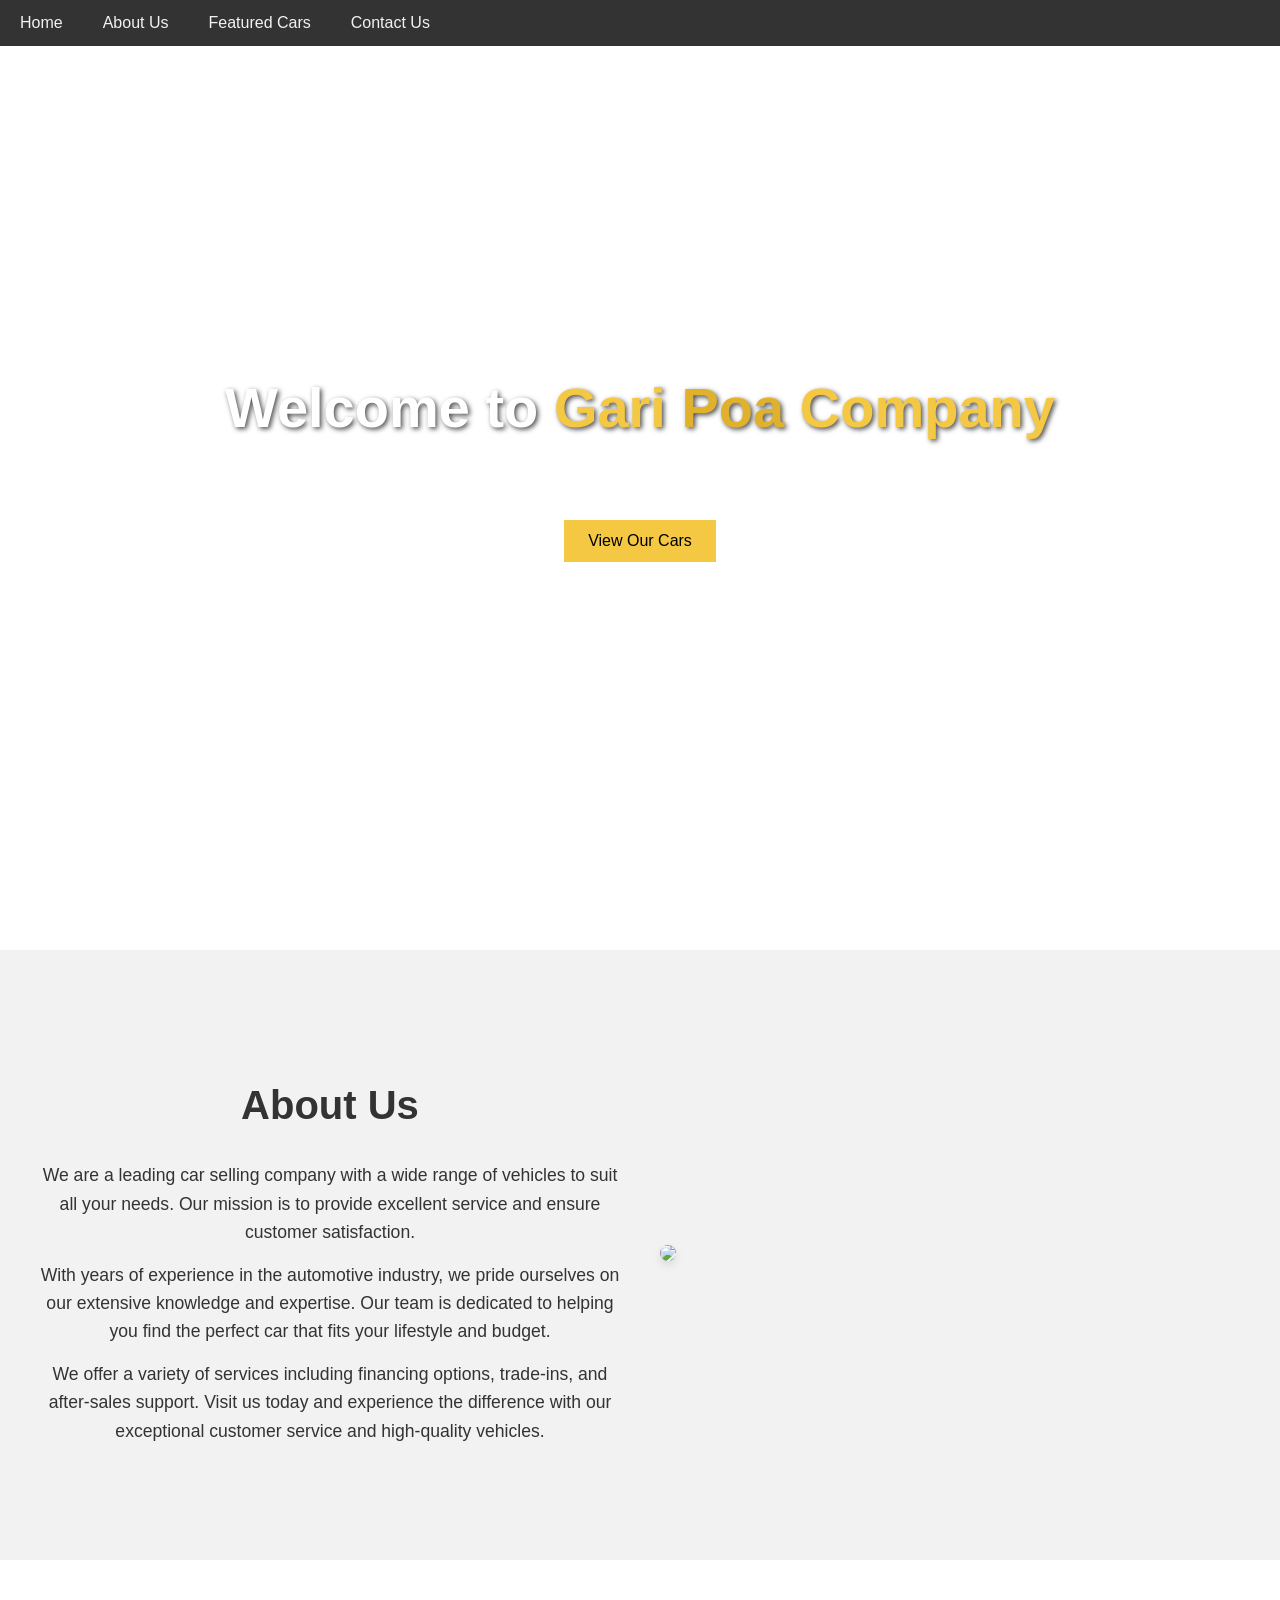
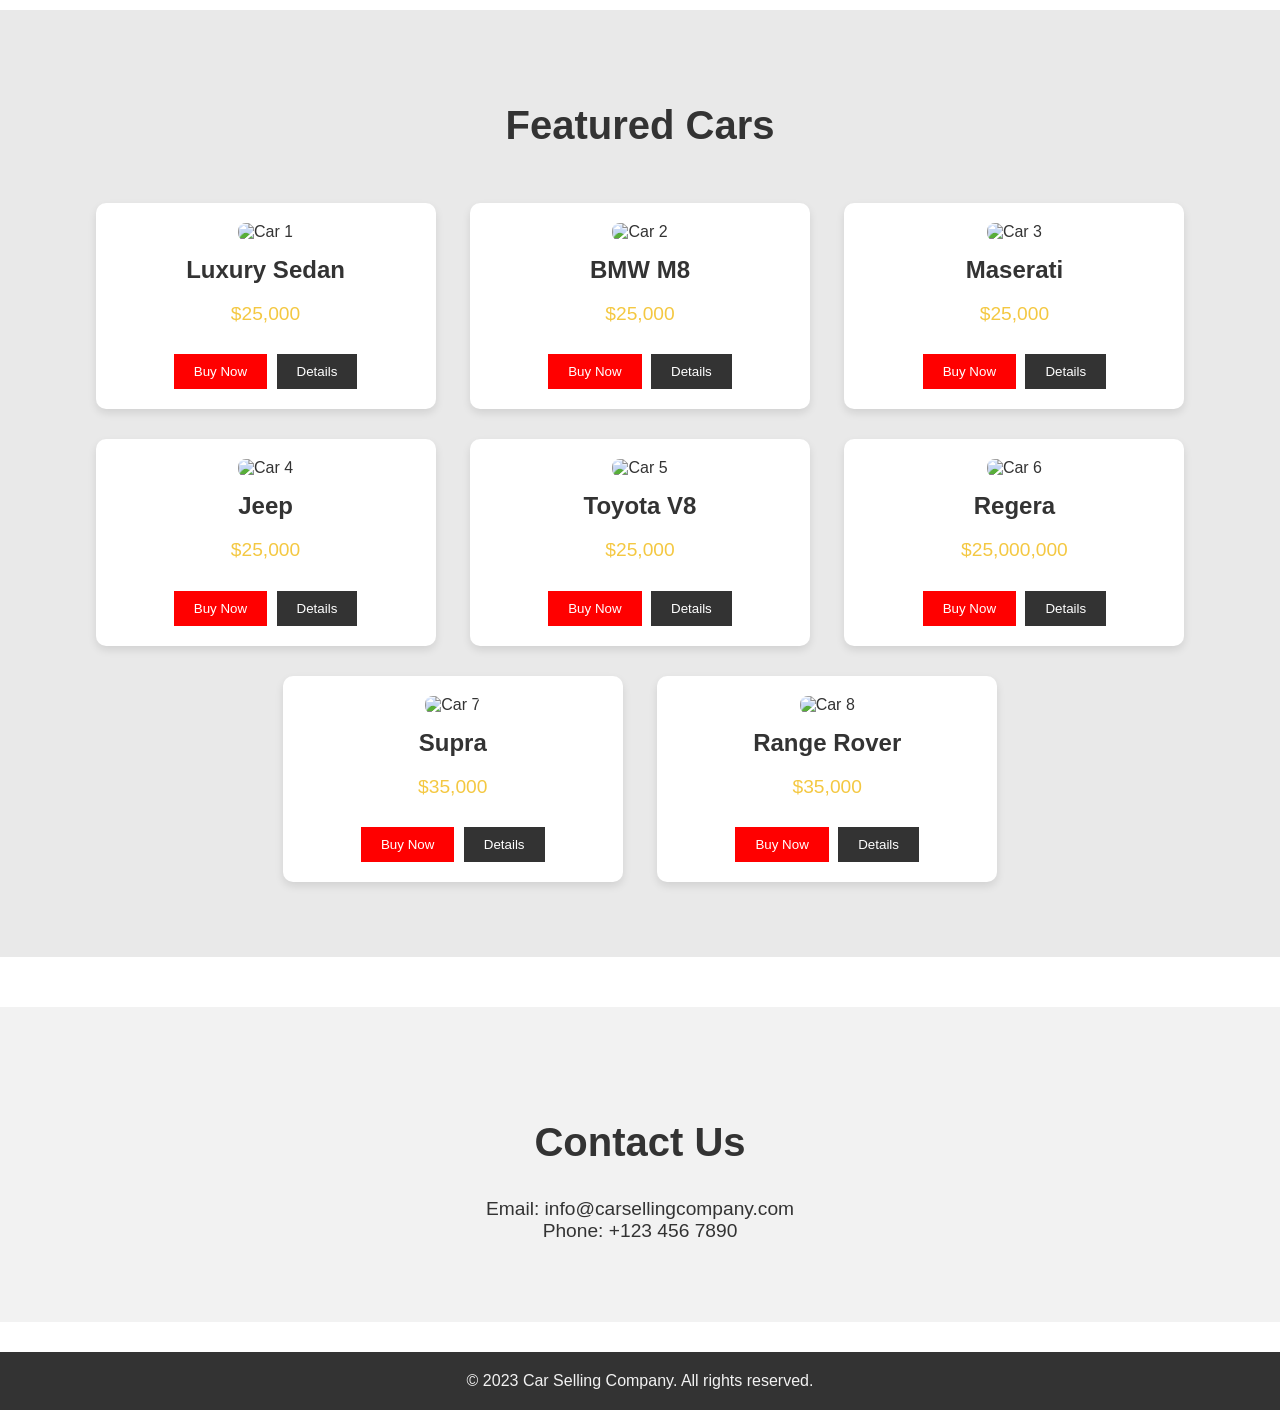
==== index.html @ 54a3fcda "FEAT: html static webpage" ====
<!DOCTYPE html>
<html lang="en">
<head>
    <meta charset="UTF-8">
    <meta name="viewport" content="width=device-width, initial-scale=1.0">
    <title>Car Selling Company</title>
    <style>
        body {
            font-family: 'Arial', sans-serif;
            margin: 0;
            padding: 0;
            scroll-behavior: smooth;
            color: #333;
        }

        /* Navbar Styles */
        .navbar {
            background-color: #333;
            position: fixed;
            width: 100%;
            top: 0;
            z-index: 1000;
            overflow: hidden;
        }

        .navbar a {
            float: left;
            display: block;
            color: #f2f2f2;
            text-align: center;
            padding: 14px 20px;
            text-decoration: none;
            transition: background 0.3s ease, color 0.3s ease;
        }

        .navbar a:hover {
            background-color: #f4c842;
            color: black;
        }

        /* Hero Section */
        .hero {
            height: 100vh;
            background: url('https://source.unsplash.com/1600x900/?car') no-repeat center center/cover;
            display: flex;
            justify-content: center;
            align-items: center;
            text-align: center;
            color: white;
        }

        .hero h1 {
            font-size: 3.5rem;
            text-shadow: 2px 2px 5px rgba(0, 0, 0, 0.7);
            margin-bottom: 10px;
        }

        .hero p {
            font-size: 1.2rem;
        }

        .hero .cta-button {
            background-color: #f4c842;
            border: none;
            padding: 12px 24px;
            font-size: 1rem;
            cursor: pointer;
            color: black;
            margin-top: 20px;
            transition: transform 0.3s ease, background-color 0.3s ease;
        }

        .hero .cta-button:hover {
            background-color: #e0b12c;
            transform: scale(1.05);
        }

        /* Section Styles */
        .section {
            padding: 80px 20px;
            margin-top: 50px;
        }

        .about, .contact {
            background-color: #f2f2f2;
        }

        .about h2, .contact h2 {
            text-align: center;
            font-size: 2.5rem;
        }

        .about p, .contact p {
            max-width: 800px;
            margin: 0 auto;
            text-align: center;
            font-size: 1.2rem;
        }

        /* Featured Cars Section */
        .cars-section {
            background-color: #e9e9e9;
            text-align: center;
            padding: 60px 20px;
        }

        .cars-section h2 {
            margin-bottom: 40px;
            font-size: 2.5rem;
        }

        .car-card {
            background-color: white;
            padding: 20px;
            margin: 15px;
            border-radius: 10px;
            box-shadow: 0 4px 8px rgba(0, 0, 0, 0.1);
            display: inline-block;
            width: 300px;
            transition: transform 0.3s ease;
        }

        .car-card img {
            max-width: 100%;
            border-radius: 8px;
        }

        .car-card:hover {
            transform: translateY(-10px);
        }

        .car-title {
            font-size: 1.5rem;
            margin: 15px 0;
        }

        .car-price {
            color: #f4c842;
            font-size: 1.2rem;
        }

        /* Footer */
        .footer {
            background-color: #333;
            color: #f2f2f2;
            text-align: center;
            padding: 20px 0;
            position: relative;
            margin-top: 30px;
        }

        .footer p {
            margin: 0;
        }
    </style>
</head>
<body>
    <!-- Navbar -->
    <div class="navbar">
        <a href="#home">Home</a>
        <a href="#about">About Us</a>
        <a href="#cars">Featured Cars</a>
        <a href="#contact">Contact Us</a>
    </div>

    <!-- Hero Section -->
    <div id="home" class="hero" style="background: url('https://img.freepik.com/premium-photo/shiny-black-car-polished-with-dark-isolated-background-website-print-design_800563-1809.jpg') no-repeat center center/cover;">
        <div>
            <h1>Welcome to <span style="color: #f4c842;">Gari</span> <span style="color: #e0b12c;">Poa</span> <span style="color: #f4c842;">Company</span></h1>
            <p>Your one-stop shop for the best cars in town.</p>
            <button class="cta-button" onclick="location.href='#cars'">View Our Cars</button>
        </div>
    </div>

    <!-- About Section -->
    <div id="about" class="section about">
        <div class="about-content">
            <div class="about-text">
                <h2>About Us</h2>
                <p>We are a leading car selling company with a wide range of vehicles to suit all your needs. Our mission is to provide excellent service and ensure customer satisfaction.</p>
                <p>With years of experience in the automotive industry, we pride ourselves on our extensive knowledge and expertise. Our team is dedicated to helping you find the perfect car that fits your lifestyle and budget.</p>
                <p>We offer a variety of services including financing options, trade-ins, and after-sales support. Visit us today and experience the difference with our exceptional customer service and high-quality vehicles.</p>
            </div>
            <div class="about-image">
                <img src="https://cloudfront-us-east-2.images.arcpublishing.com/reuters/3MMHNEKZWBLNFHMPIPKSTL3FBY.jpg">
            </div>
        </div>
    </div>
    <style>
        .about-text p {
            font-size: 1.1rem;
            line-height: 1.6;
            margin-bottom: 15px;
        }
    </style>

    <style>
        .about-content {
            display: flex;
            align-items: center;
            justify-content: center;
            flex-wrap: wrap;
        }

        .about-text {
            flex: 1;
            min-width: 300px;
            padding: 20px;
        }

        .about-image {
            flex: 1;
            min-width: 300px;
            padding: 20px;
        }

        .about-image img {
            max-width: 100%;
            border-radius: 10px;
            box-shadow: 0 4px 8px rgba(0, 0, 0, 0.1);
        }
    </style>

    <!-- Featured Cars Section -->
    <div id="cars" class="section cars-section">
        <h2>Featured Cars</h2>
        <div class="car-card">
            <img src="https://www.topgear.com/sites/default/files/news-listicle/image/2023/09/LEAD.jpg" alt="Car 1">
            <h3 class="car-title">Luxury Sedan</h3>
            <p class="car-price">$25,000</p>
            <button class="buy-now-button">Buy Now</button>
            <button class="details-button">Details</button>
        </div>
        <div class="car-card">
            <img src="https://www.bmw-me.com/content/dam/bmw/common/all-models/m-series/m8-gran-coupe/2022/onepager/bmw-m8-gran-coupe-onepager-gallery-m8-gc-thumbnail-01.jpg" alt="Car 2">
            <h3 class="car-title">BMW M8</h3>
            <p class="car-price">$25,000</p>
            <button class="buy-now-button">Buy Now</button>
            <button class="details-button">Details</button>
        </div>
        <div class="car-card">
            <img src="https://www.dubicars.com/images/d26fe1/r_960x540/generations/generation_64aaa37763a72_maserati-mc20-exterior-front-right-angled.jpg?6" alt="Car 3">
            <h3 class="car-title">Maserati</h3>
            <p class="car-price">$25,000</p>
            <button class="buy-now-button">Buy Now</button>
            <button class="details-button">Details</button>
        </div>
        <div class="car-card">
            <img src="https://www.jeep-india.com/content/dam/cross-regional/apac/jeep/en_in/wrangler-price-reveal/gallery/Exterior-6-Website_Gallery-Page.jpg.img.1440.jpg" alt="Car 4">
            <h3 class="car-title">Jeep</h3>
            <p class="car-price">$25,000</p>
            <button class="buy-now-button">Buy Now</button>
            <button class="details-button">Details</button>
        </div>
        <div class="car-card">
            <img src="https://www.dubicars.com/images/50df0f/r_960x540/generations/generation_6494558e726fa_toyota-land-cruiser-cover-front-left-angled.png?6" alt="Car 5">
            <h3 class="car-title">Toyota V8</h3>
            <p class="car-price">$25,000</p>
            <button class="buy-now-button">Buy Now</button>
            <button class="details-button">Details</button>
        </div>
        <div class="car-card">
            <img src="https://f1rstmotors.com/_next/image?url=https%3A%2F%2Ff1rst-motors.s3.me-central-1.amazonaws.com%2Fblog%2F1714648204527-blob&w=3840&q=100" alt="Car 6">
            <h3 class="car-title">Regera</h3>
            <p class="car-price">$25,000,000</p>
            <button class="buy-now-button">Buy Now</button>
            <button class="details-button">Details</button>
        </div>
        <div class="car-card">
            <img src="https://www.thedrive.com/wp-content/uploads/2022/09/06/IMG_5754.jpg" alt="Car 7">
            <h3 class="car-title">Supra</h3>
            <p class="car-price">$35,000</p>
            <button class="buy-now-button">Buy Now</button>
            <button class="details-button">Details</button>
        </div>
        <div class="car-card">
            <img src="https://jlr.scene7.com/is/image/jlr/L460_22MY_SV_001_GLHD_DX" alt="Car 8">
            <h3 class="car-title">Range Rover</h3>
            <p class="car-price">$35,000</p>
            <button class="buy-now-button">Buy Now</button>
            <button class="details-button">Details</button>
        </div>
    </div>

    <style>
        .buy-now-button {
            background-color: red;
            color: white;
            border: none;
            padding: 10px 20px;
            cursor: pointer;
            margin-top: 10px;
            margin-right: 5px;
            transition: background-color 0.3s ease;
        }

        .buy-now-button:hover {
            background-color: darkred;
        }

        .details-button {
            background-color: #333;
            color: white;
            border: none;
            padding: 10px 20px;
            cursor: pointer;
            margin-top: 10px;
            transition: background-color 0.3s ease;
        }

        .details-button:hover {
            background-color: #555;
        }

        .car-card {
            background-color: white;
            padding: 20px;
            margin: 15px;
            border-radius: 10px;
            box-shadow: 0 4px 8px rgba(0, 0, 0, 0.1);
            display: inline-block;
            width: 300px;
            transition: transform 0.3s ease;
        }

        .car-card img {
            max-width: 100%;
            border-radius: 8px;
        }

        .car-card:hover {
            transform: translateY(-10px);
        }

        .car-title {
            font-size: 1.5rem;
            margin: 15px 0;
        }

        .car-price {
            color: #f4c842;
            font-size: 1.2rem;
        }
    </style>

    <!-- Contact Section -->
    <div id="contact" class="section contact">
        <h2>Contact Us</h2>
        <p>Email: info@carsellingcompany.com</p>
        <p>Phone: +123 456 7890</p>
    </div>

    <!-- Footer -->
    <div class="footer">
        <p>&copy; 2023 Car Selling Company. All rights reserved.</p>
    </div>
</body>
</html>
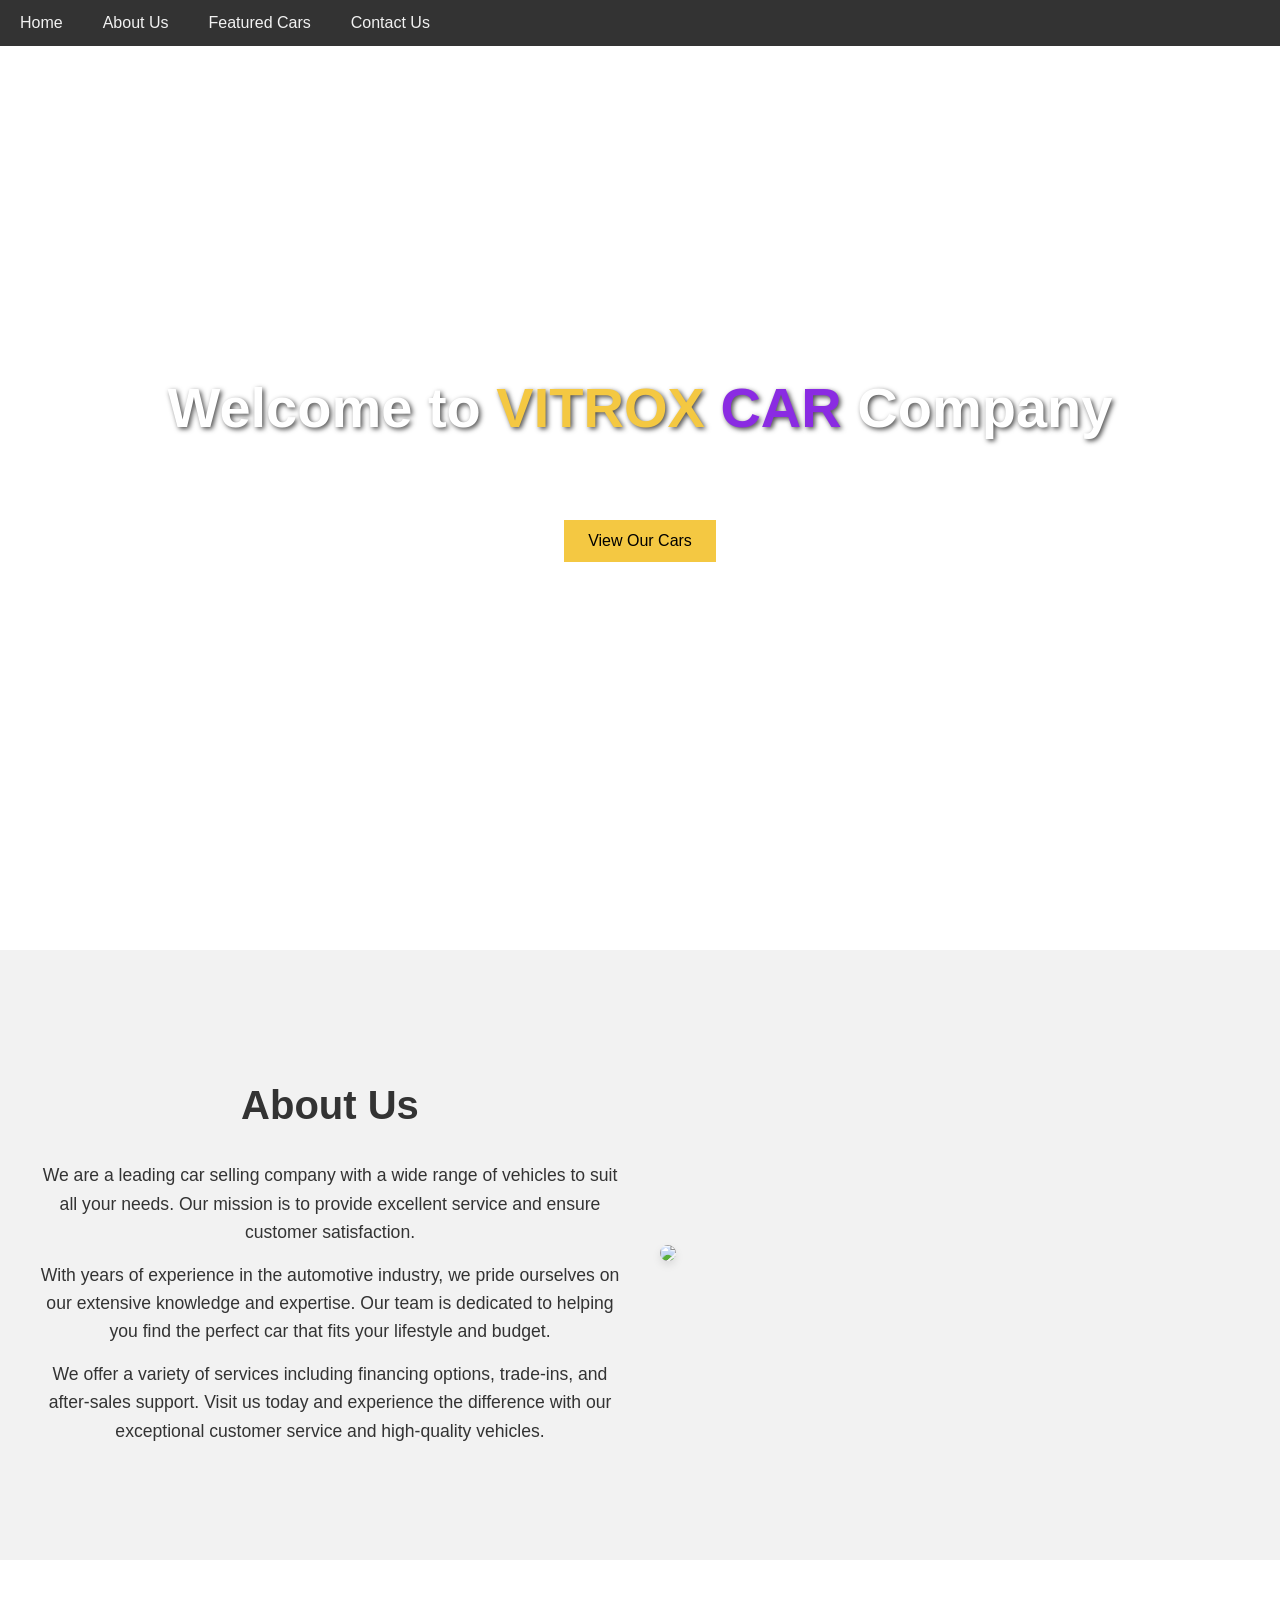
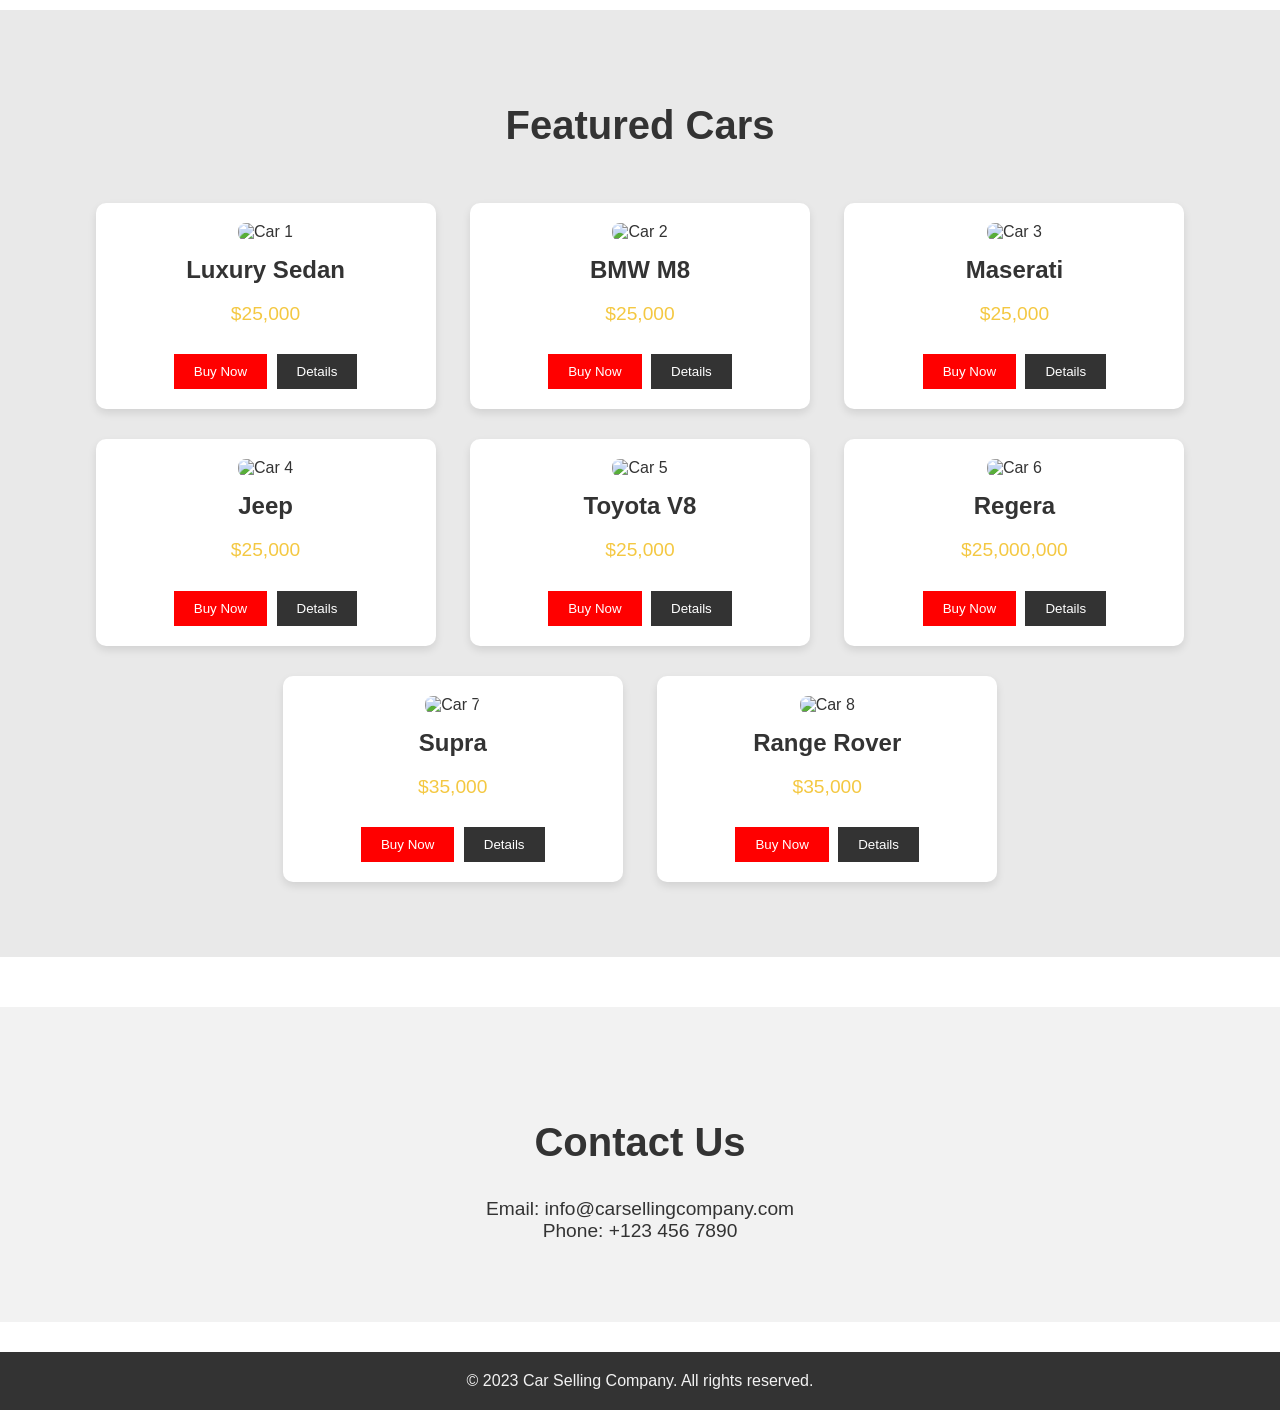
==== commit 9f7b02f2: "FEAT:Home page" ====
--- a/index.html
+++ b/index.html
@@ -166,7 +166,7 @@
     <!-- Hero Section -->
     <div id="home" class="hero" style="background: url('https://img.freepik.com/premium-photo/shiny-black-car-polished-with-dark-isolated-background-website-print-design_800563-1809.jpg') no-repeat center center/cover;">
         <div>
-            <h1>Welcome to <span style="color: #f4c842;">Gari</span> <span style="color: #e0b12c;">Poa</span> <span style="color: #f4c842;">Company</span></h1>
+            <h1>Welcome to <span style="color: #f4c842;">VITROX</span> <span style="color: blueviolet;">CAR</span> <span>Company</span></h1>
             <p>Your one-stop shop for the best cars in town.</p>
             <button class="cta-button" onclick="location.href='#cars'">View Our Cars</button>
         </div>
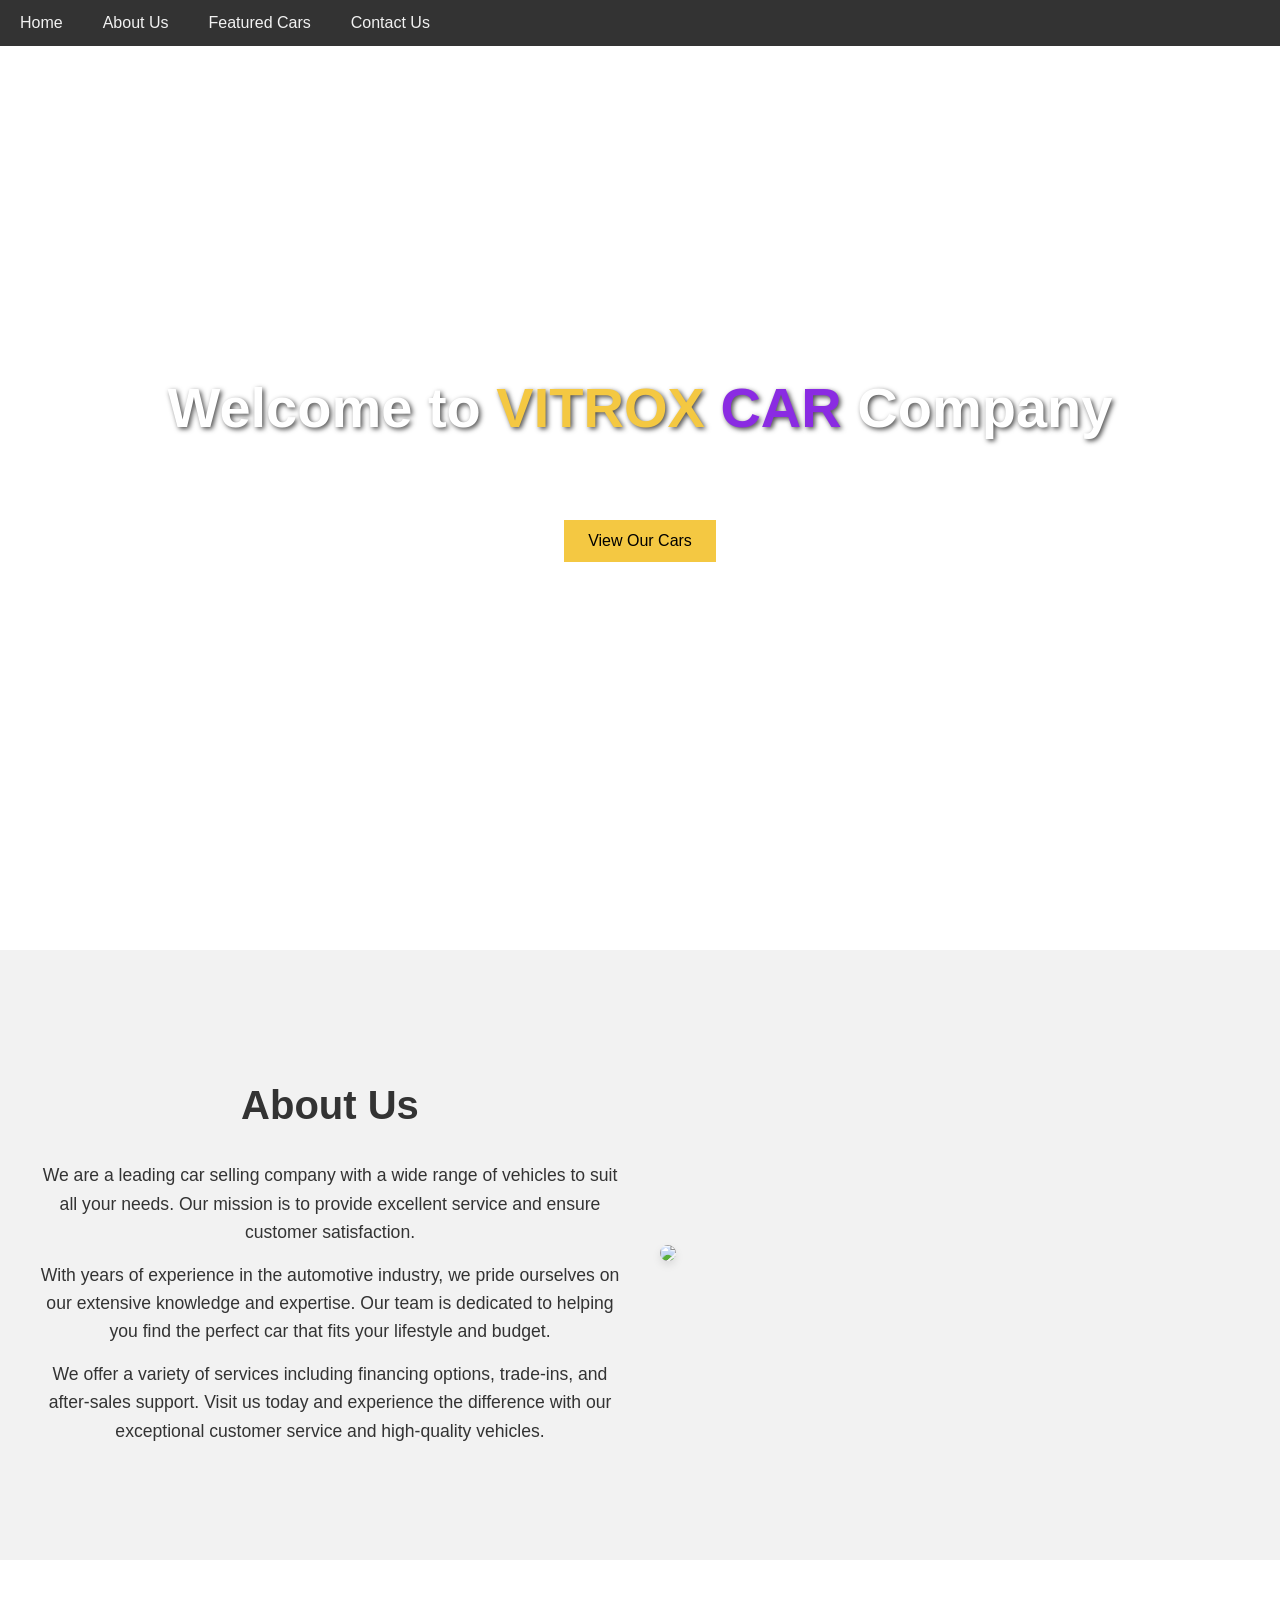
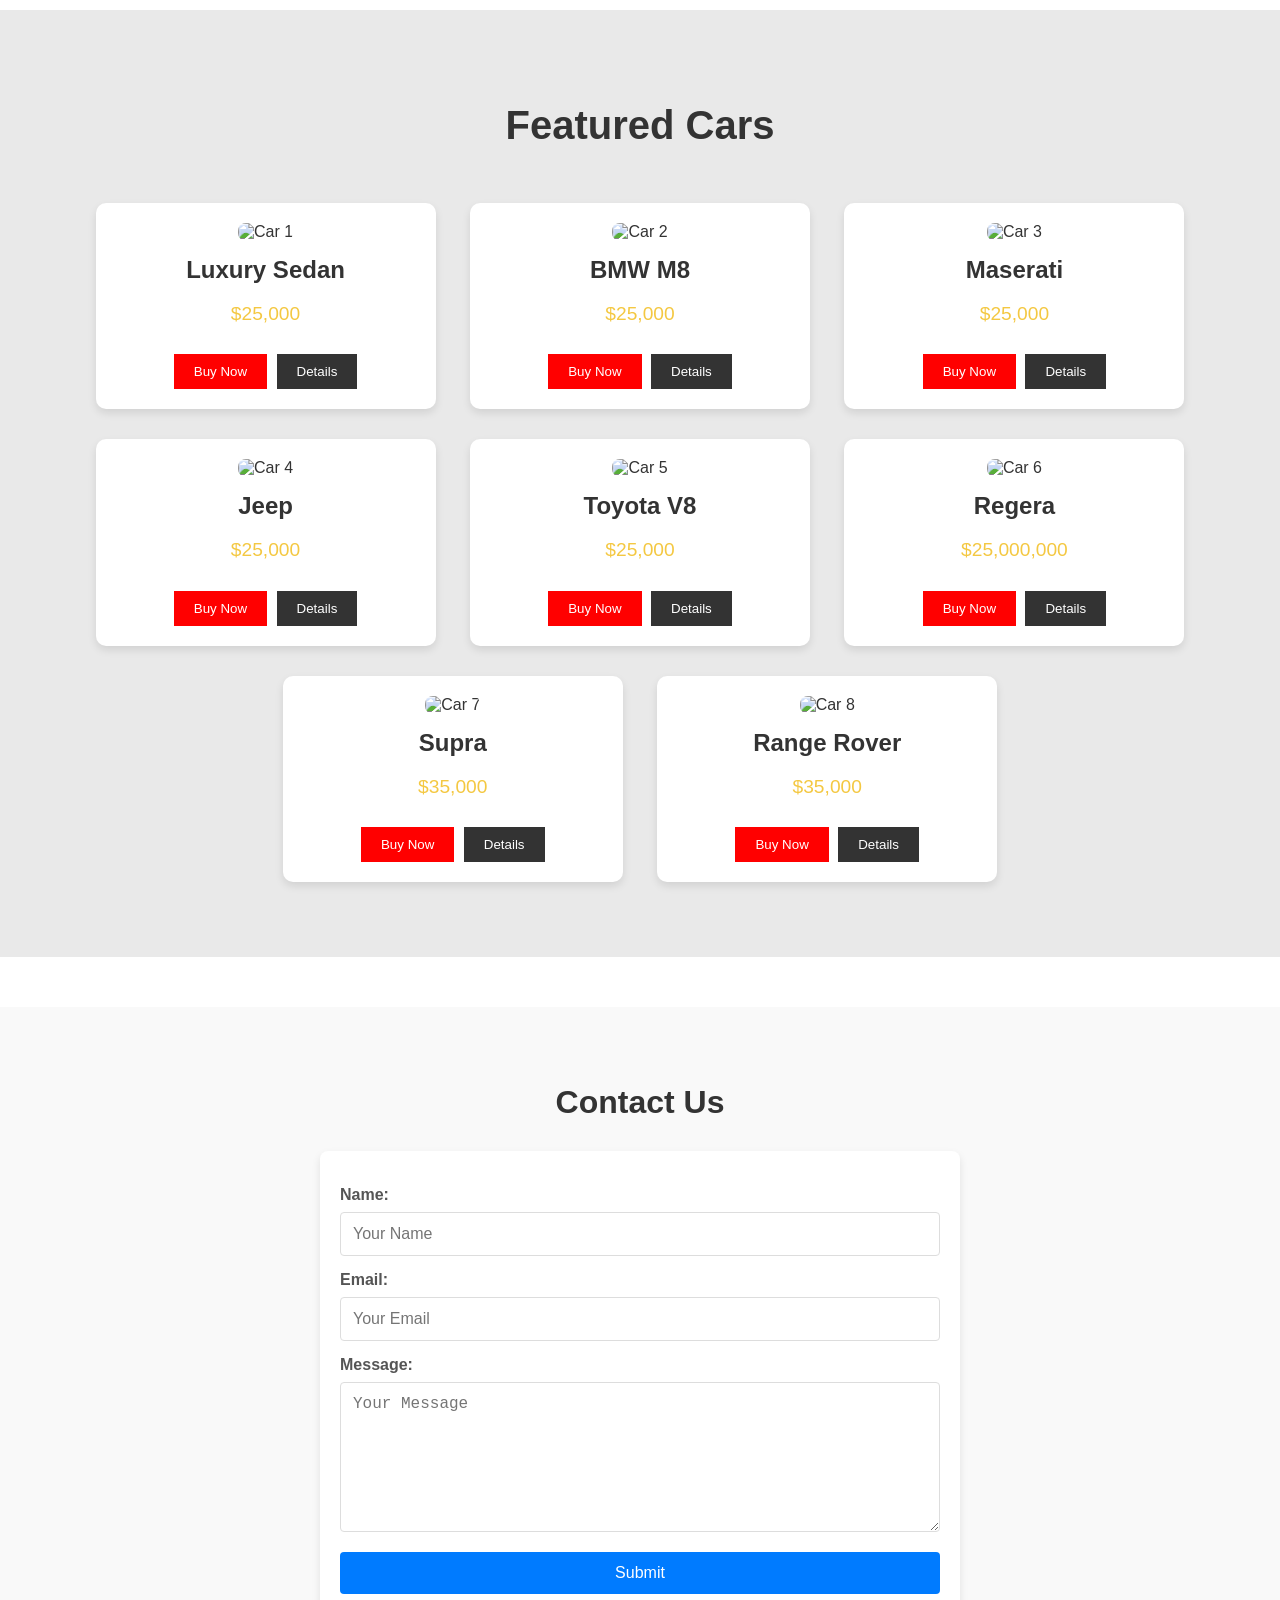
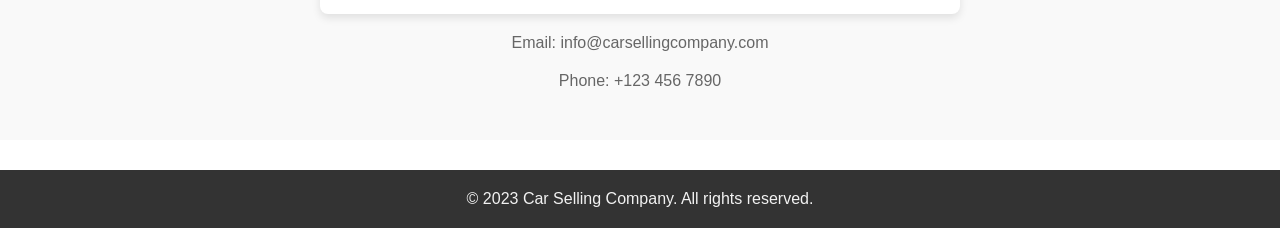
==== commit 4b64adf9: "FEAT: IBM static host" ====
--- a/index.html
+++ b/index.html
@@ -346,9 +346,122 @@
     <!-- Contact Section -->
     <div id="contact" class="section contact">
         <h2>Contact Us</h2>
+        
+        <!-- Success Message -->
+        <div id="success-message" class="hidden-message">
+            <p>Thank you for your message. We will get back to you shortly.</p>
+        </div>
+        
+        <form action="#success-message" id="contact-form">
+            <label for="name">Name:</label>
+            <input type="text" id="name" name="name" placeholder="Your Name" required>
+            
+            <label for="email">Email:</label>
+            <input type="email" id="email" name="email" placeholder="Your Email" required>
+            
+            <label for="message">Message:</label>
+            <textarea id="message" name="message" placeholder="Your Message" required></textarea>
+            
+            <button type="submit">Submit</button>
+        </form>
+        
         <p>Email: info@carsellingcompany.com</p>
         <p>Phone: +123 456 7890</p>
     </div>
+
+    <style>
+        /* General Contact Section Styling */
+        .section.contact {
+            padding: 50px;
+            background-color: #f9f9f9;
+            text-align: center;
+        }
+
+        .section.contact h2 {
+            font-size: 2em;
+            margin-bottom: 30px;
+            color: #333;
+        }
+
+        /* Success Message Styling */
+        .hidden-message {
+            display: none;
+            color: #28a745;
+            font-size: 18px;
+            margin-bottom: 20px;
+            font-weight: bold;
+        }
+
+        /* Show success message when target is active */
+        #success-message:target {
+            display: block;
+        }
+
+        /* Contact Form Styling */
+        #contact-form {
+            max-width: 600px;
+            margin: 0 auto;
+            display: flex;
+            flex-direction: column;
+            background-color: #fff;
+            padding: 20px;
+            border-radius: 8px;
+            box-shadow: 0 4px 8px rgba(0, 0, 0, 0.1);
+        }
+
+        #contact-form label {
+            margin-top: 15px;
+            font-weight: bold;
+            text-align: left;
+            color: #555;
+        }
+
+        #contact-form input, #contact-form textarea {
+            padding: 12px;
+            margin-top: 8px;
+            border: 1px solid #ddd;
+            border-radius: 4px;
+            font-size: 16px;
+            box-sizing: border-box;
+            width: 100%;
+            transition: border-color 0.3s ease;
+        }
+
+        #contact-form input:focus, #contact-form textarea:focus {
+            outline: none;
+            border-color: #007bff;
+        }
+
+        #contact-form textarea {
+            min-height: 150px;
+            resize: vertical;
+        }
+
+        #contact-form button {
+            background-color: #007bff;
+            color: white;
+            border: none;
+            padding: 12px 0;
+            font-size: 16px;
+            border-radius: 4px;
+            cursor: pointer;
+            margin-top: 20px;
+            transition: background-color 0.3s ease, transform 0.2s ease;
+        }
+
+        #contact-form button:hover {
+            background-color: #0056b3;
+            transform: scale(1.02);
+        }
+
+        /* Contact Info Styling */
+        .section.contact p {
+            font-size: 16px;
+            color: #666;
+            margin-top: 20px;
+        }
+    </style>
+
 
     <!-- Footer -->
     <div class="footer">
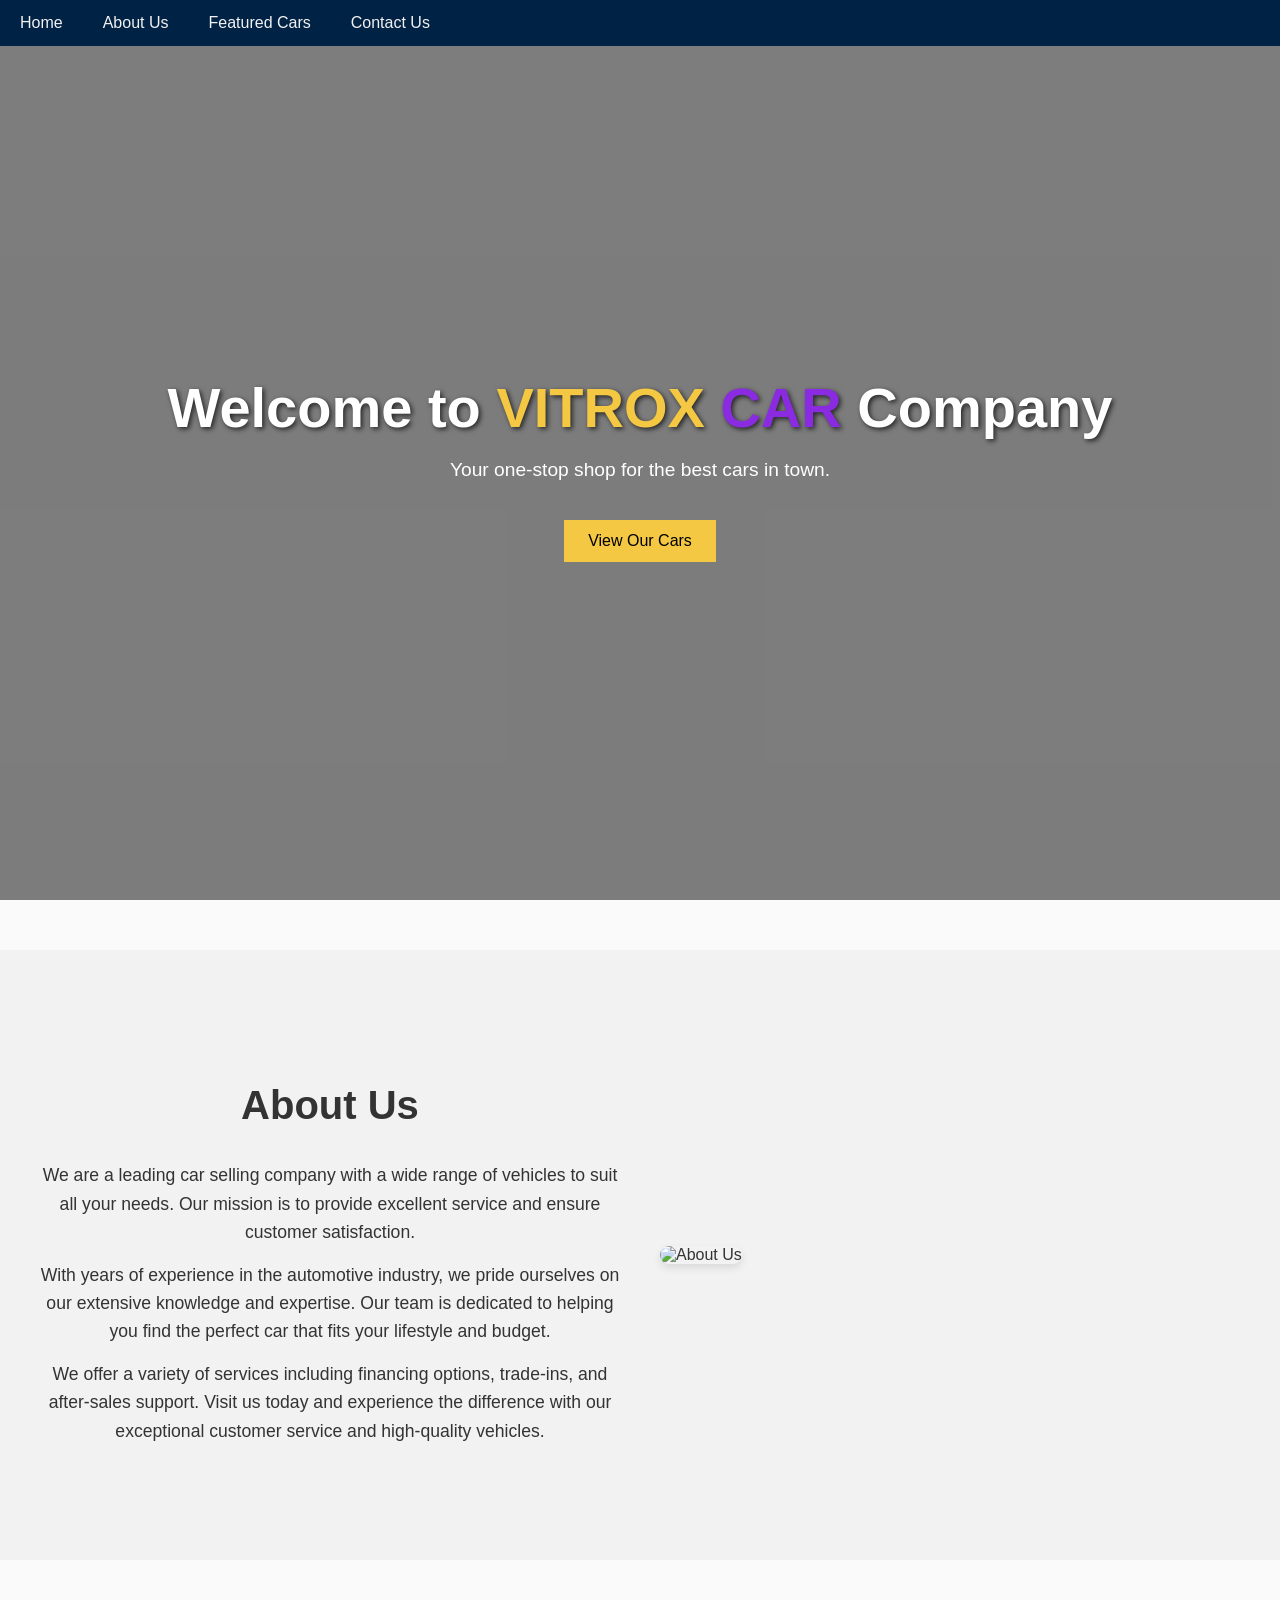
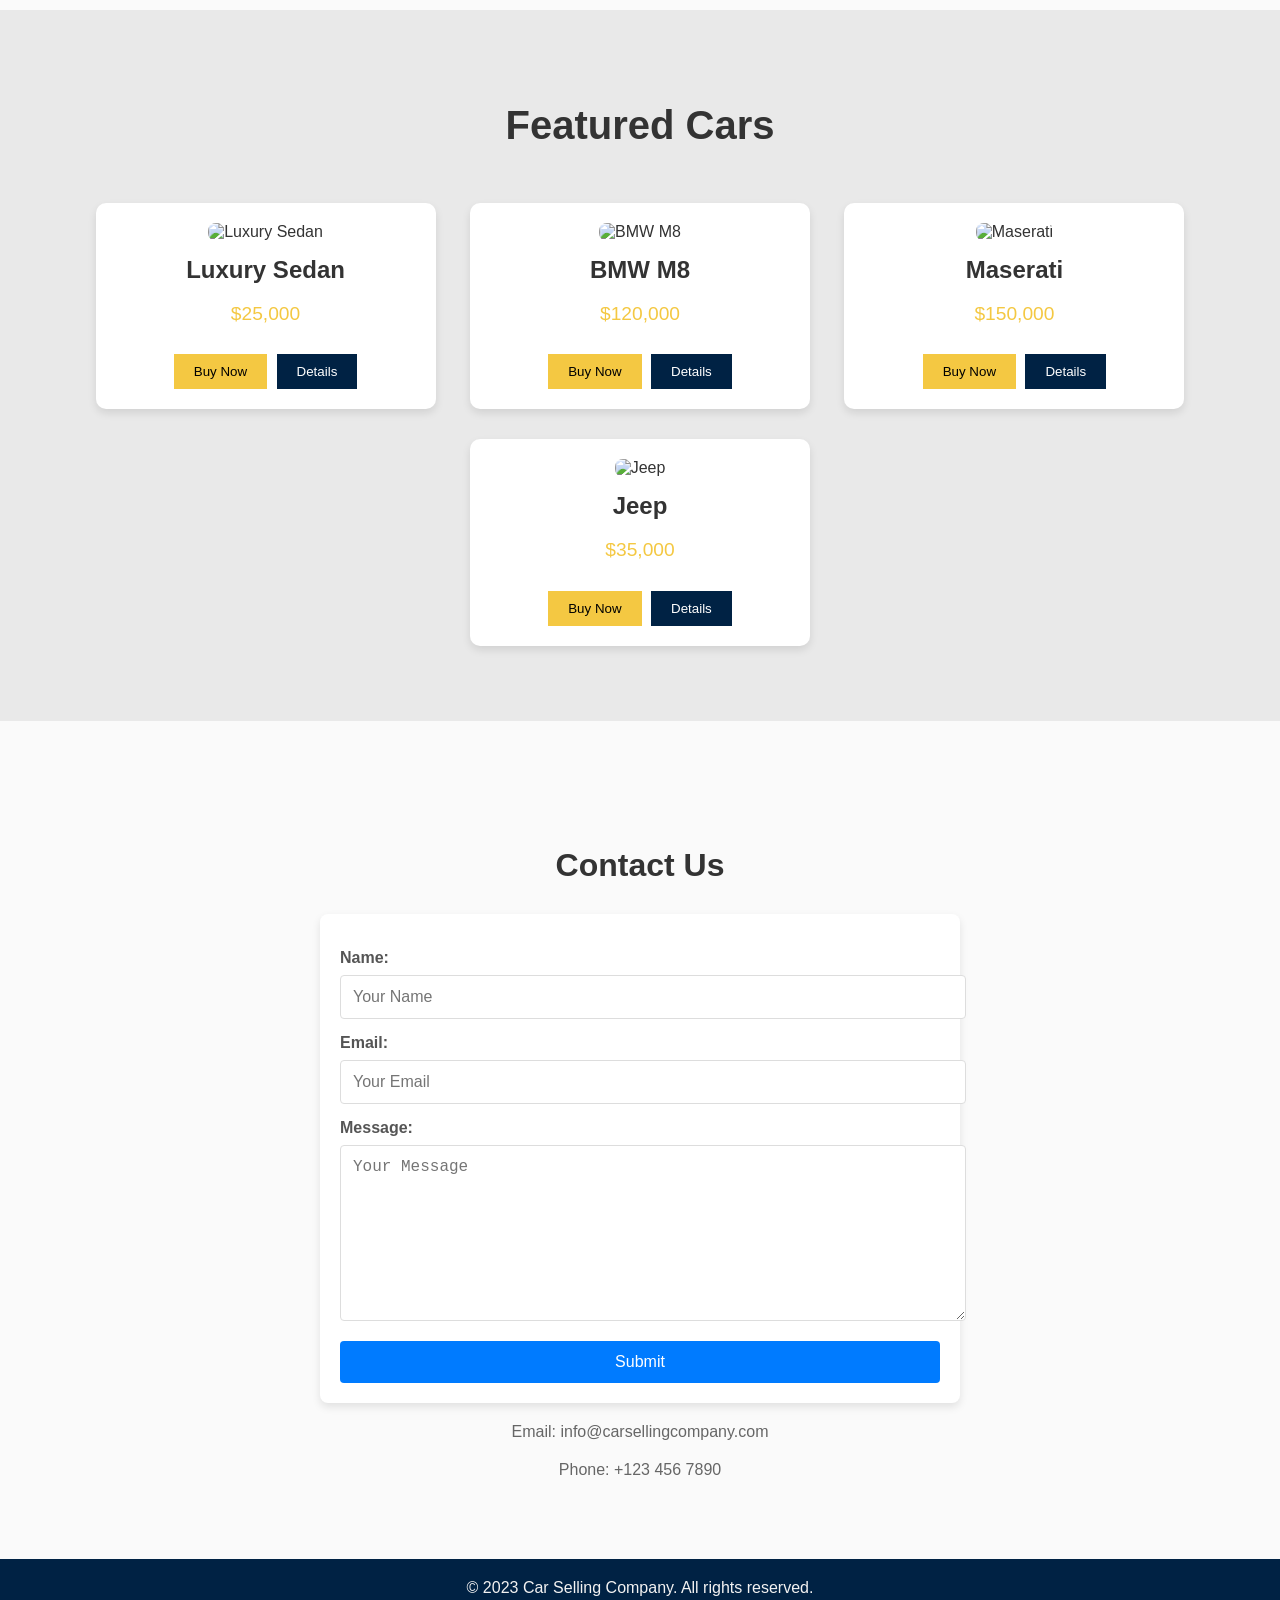
==== commit 28cadc8c: "FEAT: mockup for HCL assignment" ====
--- a/index.html
+++ b/index.html
@@ -1,471 +1,553 @@
 <!DOCTYPE html>
 <html lang="en">
 <head>
-    <meta charset="UTF-8">
-    <meta name="viewport" content="width=device-width, initial-scale=1.0">
-    <title>Car Selling Company</title>
-    <style>
-        body {
-            font-family: 'Arial', sans-serif;
-            margin: 0;
-            padding: 0;
-            scroll-behavior: smooth;
-            color: #333;
-        }
-
-        /* Navbar Styles */
-        .navbar {
-            background-color: #333;
-            position: fixed;
-            width: 100%;
-            top: 0;
-            z-index: 1000;
-            overflow: hidden;
-        }
-
-        .navbar a {
-            float: left;
-            display: block;
-            color: #f2f2f2;
-            text-align: center;
-            padding: 14px 20px;
-            text-decoration: none;
-            transition: background 0.3s ease, color 0.3s ease;
-        }
-
-        .navbar a:hover {
-            background-color: #f4c842;
-            color: black;
-        }
-
-        /* Hero Section */
-        .hero {
-            height: 100vh;
-            background: url('https://source.unsplash.com/1600x900/?car') no-repeat center center/cover;
-            display: flex;
-            justify-content: center;
-            align-items: center;
-            text-align: center;
-            color: white;
-        }
-
-        .hero h1 {
-            font-size: 3.5rem;
-            text-shadow: 2px 2px 5px rgba(0, 0, 0, 0.7);
-            margin-bottom: 10px;
-        }
-
-        .hero p {
-            font-size: 1.2rem;
-        }
-
-        .hero .cta-button {
-            background-color: #f4c842;
-            border: none;
-            padding: 12px 24px;
-            font-size: 1rem;
-            cursor: pointer;
-            color: black;
-            margin-top: 20px;
-            transition: transform 0.3s ease, background-color 0.3s ease;
-        }
-
-        .hero .cta-button:hover {
-            background-color: #e0b12c;
-            transform: scale(1.05);
-        }
-
-        /* Section Styles */
-        .section {
-            padding: 80px 20px;
-            margin-top: 50px;
-        }
-
-        .about, .contact {
-            background-color: #f2f2f2;
-        }
-
-        .about h2, .contact h2 {
-            text-align: center;
-            font-size: 2.5rem;
-        }
-
-        .about p, .contact p {
-            max-width: 800px;
-            margin: 0 auto;
-            text-align: center;
-            font-size: 1.2rem;
-        }
-
-        /* Featured Cars Section */
-        .cars-section {
-            background-color: #e9e9e9;
-            text-align: center;
-            padding: 60px 20px;
-        }
-
-        .cars-section h2 {
-            margin-bottom: 40px;
-            font-size: 2.5rem;
-        }
-
-        .car-card {
-            background-color: white;
-            padding: 20px;
-            margin: 15px;
-            border-radius: 10px;
-            box-shadow: 0 4px 8px rgba(0, 0, 0, 0.1);
-            display: inline-block;
-            width: 300px;
-            transition: transform 0.3s ease;
-        }
-
-        .car-card img {
-            max-width: 100%;
-            border-radius: 8px;
-        }
-
-        .car-card:hover {
-            transform: translateY(-10px);
-        }
-
-        .car-title {
-            font-size: 1.5rem;
-            margin: 15px 0;
-        }
-
-        .car-price {
-            color: #f4c842;
-            font-size: 1.2rem;
-        }
-
-        /* Footer */
-        .footer {
-            background-color: #333;
-            color: #f2f2f2;
-            text-align: center;
-            padding: 20px 0;
-            position: relative;
-            margin-top: 30px;
-        }
-
-        .footer p {
-            margin: 0;
-        }
-    </style>
+  <meta charset="UTF-8" />
+  <meta name="viewport" content="width=device-width, initial-scale=1.0" />
+  <title>Car Selling Company</title>
+  <style>
+    /* Base Styles & Theme Colors */
+    :root {
+      --primary-color: #002244; /* A deep navy for stability */
+      --accent-color: #f4c842;  /* Bright gold for call-to-actions */
+      --light-bg: #fafafa;
+      --dark-text: #333;
+      --neutral-bg: #f2f2f2;
+    }
+    body {
+      font-family: Arial, sans-serif;
+      margin: 0;
+      padding: 0;
+      scroll-behavior: smooth;
+      color: var(--dark-text);
+      background-color: var(--light-bg);
+    }
+    a {
+      text-decoration: none;
+      color: inherit;
+    }
+    
+    /* Navbar Styles */
+    .navbar {
+      background-color: var(--primary-color);
+      position: fixed;
+      width: 100%;
+      top: 0;
+      z-index: 1000;
+      overflow: hidden;
+    }
+    .navbar a {
+      float: left;
+      display: block;
+      color: #f2f2f2;
+      text-align: center;
+      padding: 14px 20px;
+      transition: background 0.3s ease, color 0.3s ease;
+    }
+    .navbar a:hover {
+      background-color: var(--accent-color);
+      color: #000;
+    }
+    
+    /* Hero Section */
+    .hero {
+      height: 100vh;
+      background: url('https://img.freepik.com/premium-photo/shiny-black-car-polished-with-dark-isolated-background-website-print-design_800563-1809.jpg') no-repeat center center/cover;
+      display: flex;
+      justify-content: center;
+      align-items: center;
+      text-align: center;
+      color: white;
+      position: relative;
+    }
+    .hero::before {
+      content: "";
+      position: absolute;
+      top: 0; left: 0; right: 0; bottom: 0;
+      background: rgba(0, 0, 0, 0.5);
+      z-index: 0;
+    }
+    .hero > div {
+      position: relative;
+      z-index: 1;
+    }
+    .hero h1 {
+      font-size: 3.5rem;
+      text-shadow: 2px 2px 5px rgba(0, 0, 0, 0.7);
+      margin-bottom: 10px;
+    }
+    .hero p {
+      font-size: 1.2rem;
+    }
+    .hero .cta-button {
+      background-color: var(--accent-color);
+      border: none;
+      padding: 12px 24px;
+      font-size: 1rem;
+      cursor: pointer;
+      color: #000;
+      margin-top: 20px;
+      transition: transform 0.3s ease, background-color 0.3s ease;
+    }
+    .hero .cta-button:hover {
+      background-color: #e0b12c;
+      transform: scale(1.05);
+    }
+    
+    /* Section Styles */
+    .section {
+      padding: 80px 20px;
+      margin-top: 50px;
+    }
+    .about, .contact {
+      background-color: var(--neutral-bg);
+    }
+    .about h2, .contact h2 {
+      text-align: center;
+      font-size: 2.5rem;
+    }
+    .about p, .contact p {
+      max-width: 800px;
+      margin: 0 auto;
+      text-align: center;
+      font-size: 1.2rem;
+    }
+    
+    /* About Section Layout */
+    .about-content {
+      display: flex;
+      align-items: center;
+      justify-content: center;
+      flex-wrap: wrap;
+    }
+    .about-text, .about-image {
+      flex: 1;
+      min-width: 300px;
+      padding: 20px;
+    }
+    .about-text p {
+      font-size: 1.1rem;
+      line-height: 1.6;
+      margin-bottom: 15px;
+    }
+    .about-image img {
+      max-width: 100%;
+      border-radius: 10px;
+      box-shadow: 0 4px 8px rgba(0, 0, 0, 0.1);
+    }
+    
+    /* Featured Cars Section */
+    .cars-section {
+      background-color: #e9e9e9;
+      text-align: center;
+      padding: 60px 20px;
+    }
+    .cars-section h2 {
+      margin-bottom: 40px;
+      font-size: 2.5rem;
+    }
+    .car-card {
+      background-color: #fff;
+      padding: 20px;
+      margin: 15px;
+      border-radius: 10px;
+      box-shadow: 0 4px 8px rgba(0,0,0,0.1);
+      display: inline-block;
+      width: 300px;
+      transition: transform 0.3s ease;
+      cursor: pointer;
+    }
+    .car-card:hover {
+      transform: translateY(-10px);
+    }
+    .car-card img {
+      max-width: 100%;
+      border-radius: 8px;
+    }
+    .car-title {
+      font-size: 1.5rem;
+      margin: 15px 0;
+    }
+    .car-price {
+      color: var(--accent-color);
+      font-size: 1.2rem;
+    }
+    
+    /* Button Styles */
+    .buy-now-button, .details-button {
+      border: none;
+      padding: 10px 20px;
+      cursor: pointer;
+      margin-top: 10px;
+      transition: background-color 0.3s ease;
+    }
+    .buy-now-button {
+      background-color: var(--accent-color);
+      color: #000;
+      margin-right: 5px;
+    }
+    .buy-now-button:hover {
+      background-color: #e0b12c;
+    }
+    .details-button {
+      background-color: var(--primary-color);
+      color: #fff;
+    }
+    .details-button:hover {
+      background-color: #003366;
+    }
+    
+    /* Modal (Shared Styles) */
+    .modal {
+      position: fixed;
+      top: 0;
+      left: 0;
+      right: 0;
+      bottom: 0;
+      background: rgba(0,0,0,0.8);
+      display: flex;
+      align-items: center;
+      justify-content: center;
+      opacity: 0;
+      pointer-events: none;
+      transition: opacity 0.3s ease;
+      z-index: 2000;
+    }
+    .modal.active {
+      opacity: 1;
+      pointer-events: all;
+    }
+    .modal-content {
+      background: #fff;
+      padding: 2rem;
+      border-radius: 8px;
+      max-width: 600px;
+      width: 90%;
+      position: relative;
+      text-align: left;
+    }
+    .modal-close {
+      position: absolute;
+      top: 10px;
+      right: 10px;
+      background: var(--accent-color);
+      border: none;
+      border-radius: 50%;
+      width: 30px;
+      height: 30px;
+      cursor: pointer;
+      font-size: 1.2rem;
+      line-height: 30px;
+      text-align: center;
+    }
+    
+    /* Checkout Modal Specific */
+    .checkout-form label {
+      display: block;
+      margin-top: 15px;
+      font-weight: bold;
+    }
+    .checkout-form input {
+      width: 100%;
+      padding: 10px;
+      margin-top: 5px;
+      border: 1px solid #ddd;
+      border-radius: 4px;
+      box-sizing: border-box;
+    }
+    .checkout-form button {
+      margin-top: 20px;
+      background-color: var(--primary-color);
+      color: #fff;
+      border: none;
+      padding: 12px;
+      width: 100%;
+      border-radius: 4px;
+      cursor: pointer;
+      transition: background-color 0.3s ease;
+    }
+    .checkout-form button:hover {
+      background-color: #001f33;
+    }
+    
+    /* Contact Section */
+    .section.contact {
+      padding: 50px;
+      background-color: var(--light-bg);
+      text-align: center;
+    }
+    .section.contact h2 {
+      font-size: 2em;
+      margin-bottom: 30px;
+      color: var(--dark-text);
+    }
+    .hidden-message {
+      display: none;
+      color: #28a745;
+      font-size: 18px;
+      margin-bottom: 20px;
+      font-weight: bold;
+    }
+    #success-message:target {
+      display: block;
+    }
+    #contact-form {
+      max-width: 600px;
+      margin: 0 auto;
+      display: flex;
+      flex-direction: column;
+      background-color: #fff;
+      padding: 20px;
+      border-radius: 8px;
+      box-shadow: 0 4px 8px rgba(0, 0, 0, 0.1);
+    }
+    #contact-form label {
+      margin-top: 15px;
+      font-weight: bold;
+      text-align: left;
+      color: #555;
+    }
+    #contact-form input, #contact-form textarea {
+      padding: 12px;
+      margin-top: 8px;
+      border: 1px solid #ddd;
+      border-radius: 4px;
+      font-size: 16px;
+      width: 100%;
+      transition: border-color 0.3s ease;
+    }
+    #contact-form input:focus, #contact-form textarea:focus {
+      outline: none;
+      border-color: #007bff;
+    }
+    #contact-form textarea {
+      min-height: 150px;
+      resize: vertical;
+    }
+    #contact-form button {
+      background-color: #007bff;
+      color: white;
+      border: none;
+      padding: 12px 0;
+      font-size: 16px;
+      border-radius: 4px;
+      cursor: pointer;
+      margin-top: 20px;
+      transition: background-color 0.3s ease, transform 0.2s ease;
+    }
+    #contact-form button:hover {
+      background-color: #0056b3;
+      transform: scale(1.02);
+    }
+    .section.contact p {
+      font-size: 16px;
+      color: #666;
+      margin-top: 20px;
+    }
+    
+    /* Footer */
+    .footer {
+      background-color: var(--primary-color);
+      color: #f2f2f2;
+      text-align: center;
+      padding: 20px 0;
+      margin-top: 30px;
+    }
+    .footer p {
+      margin: 0;
+    }
+  </style>
 </head>
 <body>
-    <!-- Navbar -->
-    <div class="navbar">
-        <a href="#home">Home</a>
-        <a href="#about">About Us</a>
-        <a href="#cars">Featured Cars</a>
-        <a href="#contact">Contact Us</a>
-    </div>
+  <!-- Navbar -->
+  <div class="navbar">
+    <a href="#home">Home</a>
+    <a href="#about">About Us</a>
+    <a href="#cars">Featured Cars</a>
+    <a href="#contact">Contact Us</a>
+  </div>
+  
+  <!-- Hero Section -->
+  <div id="home" class="hero">
+    <div>
+      <h1>Welcome to <span style="color: var(--accent-color);">VITROX</span> <span style="color: blueviolet;">CAR</span> Company</h1>
+      <p>Your one-stop shop for the best cars in town.</p>
+      <button class="cta-button" onclick="document.getElementById('cars').scrollIntoView()">View Our Cars</button>
+    </div>
+  </div>
+  
+  <!-- About Section -->
+  <div id="about" class="section about">
+    <div class="about-content">
+      <div class="about-text">
+        <h2>About Us</h2>
+        <p>We are a leading car selling company with a wide range of vehicles to suit all your needs. Our mission is to provide excellent service and ensure customer satisfaction.</p>
+        <p>With years of experience in the automotive industry, we pride ourselves on our extensive knowledge and expertise. Our team is dedicated to helping you find the perfect car that fits your lifestyle and budget.</p>
+        <p>We offer a variety of services including financing options, trade-ins, and after-sales support. Visit us today and experience the difference with our exceptional customer service and high-quality vehicles.</p>
+      </div>
+      <div class="about-image">
+        <img src="https://cloudfront-us-east-2.images.arcpublishing.com/reuters/3MMHNEKZWBLNFHMPIPKSTL3FBY.jpg" alt="About Us">
+      </div>
+    </div>
+  </div>
+  
+  <!-- Featured Cars Section -->
+  <div id="cars" class="section cars-section">
+    <h2>Featured Cars</h2>
+    <!-- Car Cards -->
+    <div class="car-card" data-car="Luxury Sedan" data-price="$25,000" data-desc="Experience unparalleled comfort and style with our Luxury Sedan. Designed for those who appreciate elegance and performance.">
+      <img src="https://www.topgear.com/sites/default/files/news-listicle/image/2023/09/LEAD.jpg" alt="Luxury Sedan">
+      <h3 class="car-title">Luxury Sedan</h3>
+      <p class="car-price">$25,000</p>
+      <button class="buy-now-button">Buy Now</button>
+      <button class="details-button">Details</button>
+    </div>
+    <div class="car-card" data-car="BMW M8" data-price="$120,000" data-desc="BMW M8 delivers a perfect blend of luxury, technology, and performance. Experience the thrill of a precision-engineered machine.">
+      <img src="https://www.bmw-me.com/content/dam/bmw/common/all-models/m-series/m8-gran-coupe/2022/onepager/bmw-m8-gran-coupe-onepager-gallery-m8-gc-thumbnail-01.jpg" alt="BMW M8">
+      <h3 class="car-title">BMW M8</h3>
+      <p class="car-price">$120,000</p>
+      <button class="buy-now-button">Buy Now</button>
+      <button class="details-button">Details</button>
+    </div>
+    <div class="car-card" data-car="Maserati" data-price="$150,000" data-desc="Maserati stands for Italian design excellence and exhilarating performance. A symbol of prestige and style.">
+      <img src="https://www.dubicars.com/images/d26fe1/r_960x540/generations/generation_64aaa37763a72_maserati-mc20-exterior-front-right-angled.jpg?6" alt="Maserati">
+      <h3 class="car-title">Maserati</h3>
+      <p class="car-price">$150,000</p>
+      <button class="buy-now-button">Buy Now</button>
+      <button class="details-button">Details</button>
+    </div>
+    <div class="car-card" data-car="Jeep" data-price="$35,000" data-desc="Jeep combines rugged design with off-road prowess. Built to conquer any terrain while keeping style intact.">
+      <img src="https://www.jeep-india.com/content/dam/cross-regional/apac/jeep/en_in/wrangler-price-reveal/gallery/Exterior-6-Website_Gallery-Page.jpg.img.1440.jpg" alt="Jeep">
+      <h3 class="car-title">Jeep</h3>
+      <p class="car-price">$35,000</p>
+      <button class="buy-now-button">Buy Now</button>
+      <button class="details-button">Details</button>
+    </div>
+  </div>
+  
+  <!-- Details Modal -->
+  <div class="modal" id="carModal">
+    <div class="modal-content">
+      <button class="modal-close" id="modalClose">&times;</button>
+      <h3 id="modalCarName">Car Name</h3>
+      <p id="modalCarPrice">Price</p>
+      <p id="modalCarDesc">Car details will be shown here.</p>
+    </div>
+  </div>
+  
+  <!-- Checkout Modal -->
+  <div class="modal" id="checkoutModal">
+    <div class="modal-content">
+      <button class="modal-close" id="checkoutClose">&times;</button>
+      <h3 id="checkoutCarName">Checkout</h3>
+      <p id="checkoutCarPrice">Price: </p>
+      <form class="checkout-form">
+        <label for="buyerName">Your Name</label>
+        <input type="text" id="buyerName" name="buyerName" placeholder="Enter your name" required />
+        
+        <label for="buyerEmail">Email</label>
+        <input type="email" id="buyerEmail" name="buyerEmail" placeholder="Enter your email" required />
+        
+        <label for="cardNumber">Credit Card Number</label>
+        <input type="text" id="cardNumber" name="cardNumber" placeholder="xxxx-xxxx-xxxx-xxxx" required />
+        
+        <label for="expiry">Expiry Date</label>
+        <input type="text" id="expiry" name="expiry" placeholder="MM/YY" required />
+        
+        <label for="cvv">CVV</label>
+        <input type="text" id="cvv" name="cvv" placeholder="123" required />
+        
+        <button type="submit">Pay Now</button>
+      </form>
+    </div>
+  </div>
+  
+  <!-- Contact Section -->
+  <div id="contact" class="section contact">
+    <h2>Contact Us</h2>
+    <div id="success-message" class="hidden-message">
+      <p>Thank you for your message. We will get back to you shortly.</p>
+    </div>
+    <form action="#success-message" id="contact-form">
+      <label for="name">Name:</label>
+      <input type="text" id="name" name="name" placeholder="Your Name" required />
+      <label for="email">Email:</label>
+      <input type="email" id="email" name="email" placeholder="Your Email" required />
+      <label for="message">Message:</label>
+      <textarea id="message" name="message" placeholder="Your Message" required></textarea>
+      <button type="submit">Submit</button>
+    </form>
+    <p>Email: info@carsellingcompany.com</p>
+    <p>Phone: +123 456 7890</p>
+  </div>
+  
+  <!-- Footer -->
+  <div class="footer">
+    <p>&copy; 2023 Car Selling Company. All rights reserved.</p>
+  </div>
+  
+  <!-- JavaScript for Modal Functionality -->
+  <script>
+    // Elements for Details Modal
+    const detailsButtons = document.querySelectorAll('.details-button');
+    const carModal = document.getElementById('carModal');
+    const modalCarName = document.getElementById('modalCarName');
+    const modalCarPrice = document.getElementById('modalCarPrice');
+    const modalCarDesc = document.getElementById('modalCarDesc');
+    const modalClose = document.getElementById('modalClose');
 
-    <!-- Hero Section -->
-    <div id="home" class="hero" style="background: url('https://img.freepik.com/premium-photo/shiny-black-car-polished-with-dark-isolated-background-website-print-design_800563-1809.jpg') no-repeat center center/cover;">
-        <div>
-            <h1>Welcome to <span style="color: #f4c842;">VITROX</span> <span style="color: blueviolet;">CAR</span> <span>Company</span></h1>
-            <p>Your one-stop shop for the best cars in town.</p>
-            <button class="cta-button" onclick="location.href='#cars'">View Our Cars</button>
-        </div>
-    </div>
-
-    <!-- About Section -->
-    <div id="about" class="section about">
-        <div class="about-content">
-            <div class="about-text">
-                <h2>About Us</h2>
-                <p>We are a leading car selling company with a wide range of vehicles to suit all your needs. Our mission is to provide excellent service and ensure customer satisfaction.</p>
-                <p>With years of experience in the automotive industry, we pride ourselves on our extensive knowledge and expertise. Our team is dedicated to helping you find the perfect car that fits your lifestyle and budget.</p>
-                <p>We offer a variety of services including financing options, trade-ins, and after-sales support. Visit us today and experience the difference with our exceptional customer service and high-quality vehicles.</p>
-            </div>
-            <div class="about-image">
-                <img src="https://cloudfront-us-east-2.images.arcpublishing.com/reuters/3MMHNEKZWBLNFHMPIPKSTL3FBY.jpg">
-            </div>
-        </div>
-    </div>
-    <style>
-        .about-text p {
-            font-size: 1.1rem;
-            line-height: 1.6;
-            margin-bottom: 15px;
-        }
-    </style>
-
-    <style>
-        .about-content {
-            display: flex;
-            align-items: center;
-            justify-content: center;
-            flex-wrap: wrap;
-        }
-
-        .about-text {
-            flex: 1;
-            min-width: 300px;
-            padding: 20px;
-        }
-
-        .about-image {
-            flex: 1;
-            min-width: 300px;
-            padding: 20px;
-        }
-
-        .about-image img {
-            max-width: 100%;
-            border-radius: 10px;
-            box-shadow: 0 4px 8px rgba(0, 0, 0, 0.1);
-        }
-    </style>
-
-    <!-- Featured Cars Section -->
-    <div id="cars" class="section cars-section">
-        <h2>Featured Cars</h2>
-        <div class="car-card">
-            <img src="https://www.topgear.com/sites/default/files/news-listicle/image/2023/09/LEAD.jpg" alt="Car 1">
-            <h3 class="car-title">Luxury Sedan</h3>
-            <p class="car-price">$25,000</p>
-            <button class="buy-now-button">Buy Now</button>
-            <button class="details-button">Details</button>
-        </div>
-        <div class="car-card">
-            <img src="https://www.bmw-me.com/content/dam/bmw/common/all-models/m-series/m8-gran-coupe/2022/onepager/bmw-m8-gran-coupe-onepager-gallery-m8-gc-thumbnail-01.jpg" alt="Car 2">
-            <h3 class="car-title">BMW M8</h3>
-            <p class="car-price">$25,000</p>
-            <button class="buy-now-button">Buy Now</button>
-            <button class="details-button">Details</button>
-        </div>
-        <div class="car-card">
-            <img src="https://www.dubicars.com/images/d26fe1/r_960x540/generations/generation_64aaa37763a72_maserati-mc20-exterior-front-right-angled.jpg?6" alt="Car 3">
-            <h3 class="car-title">Maserati</h3>
-            <p class="car-price">$25,000</p>
-            <button class="buy-now-button">Buy Now</button>
-            <button class="details-button">Details</button>
-        </div>
-        <div class="car-card">
-            <img src="https://www.jeep-india.com/content/dam/cross-regional/apac/jeep/en_in/wrangler-price-reveal/gallery/Exterior-6-Website_Gallery-Page.jpg.img.1440.jpg" alt="Car 4">
-            <h3 class="car-title">Jeep</h3>
-            <p class="car-price">$25,000</p>
-            <button class="buy-now-button">Buy Now</button>
-            <button class="details-button">Details</button>
-        </div>
-        <div class="car-card">
-            <img src="https://www.dubicars.com/images/50df0f/r_960x540/generations/generation_6494558e726fa_toyota-land-cruiser-cover-front-left-angled.png?6" alt="Car 5">
-            <h3 class="car-title">Toyota V8</h3>
-            <p class="car-price">$25,000</p>
-            <button class="buy-now-button">Buy Now</button>
-            <button class="details-button">Details</button>
-        </div>
-        <div class="car-card">
-            <img src="https://f1rstmotors.com/_next/image?url=https%3A%2F%2Ff1rst-motors.s3.me-central-1.amazonaws.com%2Fblog%2F1714648204527-blob&w=3840&q=100" alt="Car 6">
-            <h3 class="car-title">Regera</h3>
-            <p class="car-price">$25,000,000</p>
-            <button class="buy-now-button">Buy Now</button>
-            <button class="details-button">Details</button>
-        </div>
-        <div class="car-card">
-            <img src="https://www.thedrive.com/wp-content/uploads/2022/09/06/IMG_5754.jpg" alt="Car 7">
-            <h3 class="car-title">Supra</h3>
-            <p class="car-price">$35,000</p>
-            <button class="buy-now-button">Buy Now</button>
-            <button class="details-button">Details</button>
-        </div>
-        <div class="car-card">
-            <img src="https://jlr.scene7.com/is/image/jlr/L460_22MY_SV_001_GLHD_DX" alt="Car 8">
-            <h3 class="car-title">Range Rover</h3>
-            <p class="car-price">$35,000</p>
-            <button class="buy-now-button">Buy Now</button>
-            <button class="details-button">Details</button>
-        </div>
-    </div>
-
-    <style>
-        .buy-now-button {
-            background-color: red;
-            color: white;
-            border: none;
-            padding: 10px 20px;
-            cursor: pointer;
-            margin-top: 10px;
-            margin-right: 5px;
-            transition: background-color 0.3s ease;
-        }
-
-        .buy-now-button:hover {
-            background-color: darkred;
-        }
-
-        .details-button {
-            background-color: #333;
-            color: white;
-            border: none;
-            padding: 10px 20px;
-            cursor: pointer;
-            margin-top: 10px;
-            transition: background-color 0.3s ease;
-        }
-
-        .details-button:hover {
-            background-color: #555;
-        }
-
-        .car-card {
-            background-color: white;
-            padding: 20px;
-            margin: 15px;
-            border-radius: 10px;
-            box-shadow: 0 4px 8px rgba(0, 0, 0, 0.1);
-            display: inline-block;
-            width: 300px;
-            transition: transform 0.3s ease;
-        }
-
-        .car-card img {
-            max-width: 100%;
-            border-radius: 8px;
-        }
-
-        .car-card:hover {
-            transform: translateY(-10px);
-        }
-
-        .car-title {
-            font-size: 1.5rem;
-            margin: 15px 0;
-        }
-
-        .car-price {
-            color: #f4c842;
-            font-size: 1.2rem;
-        }
-    </style>
-
-    <!-- Contact Section -->
-    <div id="contact" class="section contact">
-        <h2>Contact Us</h2>
-        
-        <!-- Success Message -->
-        <div id="success-message" class="hidden-message">
-            <p>Thank you for your message. We will get back to you shortly.</p>
-        </div>
-        
-        <form action="#success-message" id="contact-form">
-            <label for="name">Name:</label>
-            <input type="text" id="name" name="name" placeholder="Your Name" required>
-            
-            <label for="email">Email:</label>
-            <input type="email" id="email" name="email" placeholder="Your Email" required>
-            
-            <label for="message">Message:</label>
-            <textarea id="message" name="message" placeholder="Your Message" required></textarea>
-            
-            <button type="submit">Submit</button>
-        </form>
-        
-        <p>Email: info@carsellingcompany.com</p>
-        <p>Phone: +123 456 7890</p>
-    </div>
-
-    <style>
-        /* General Contact Section Styling */
-        .section.contact {
-            padding: 50px;
-            background-color: #f9f9f9;
-            text-align: center;
-        }
-
-        .section.contact h2 {
-            font-size: 2em;
-            margin-bottom: 30px;
-            color: #333;
-        }
-
-        /* Success Message Styling */
-        .hidden-message {
-            display: none;
-            color: #28a745;
-            font-size: 18px;
-            margin-bottom: 20px;
-            font-weight: bold;
-        }
-
-        /* Show success message when target is active */
-        #success-message:target {
-            display: block;
-        }
-
-        /* Contact Form Styling */
-        #contact-form {
-            max-width: 600px;
-            margin: 0 auto;
-            display: flex;
-            flex-direction: column;
-            background-color: #fff;
-            padding: 20px;
-            border-radius: 8px;
-            box-shadow: 0 4px 8px rgba(0, 0, 0, 0.1);
-        }
-
-        #contact-form label {
-            margin-top: 15px;
-            font-weight: bold;
-            text-align: left;
-            color: #555;
-        }
-
-        #contact-form input, #contact-form textarea {
-            padding: 12px;
-            margin-top: 8px;
-            border: 1px solid #ddd;
-            border-radius: 4px;
-            font-size: 16px;
-            box-sizing: border-box;
-            width: 100%;
-            transition: border-color 0.3s ease;
-        }
-
-        #contact-form input:focus, #contact-form textarea:focus {
-            outline: none;
-            border-color: #007bff;
-        }
-
-        #contact-form textarea {
-            min-height: 150px;
-            resize: vertical;
-        }
-
-        #contact-form button {
-            background-color: #007bff;
-            color: white;
-            border: none;
-            padding: 12px 0;
-            font-size: 16px;
-            border-radius: 4px;
-            cursor: pointer;
-            margin-top: 20px;
-            transition: background-color 0.3s ease, transform 0.2s ease;
-        }
-
-        #contact-form button:hover {
-            background-color: #0056b3;
-            transform: scale(1.02);
-        }
-
-        /* Contact Info Styling */
-        .section.contact p {
-            font-size: 16px;
-            color: #666;
-            margin-top: 20px;
-        }
-    </style>
-
-
-    <!-- Footer -->
-    <div class="footer">
-        <p>&copy; 2023 Car Selling Company. All rights reserved.</p>
-    </div>
+    // Elements for Checkout Modal
+    const buyNowButtons = document.querySelectorAll('.buy-now-button');
+    const checkoutModal = document.getElementById('checkoutModal');
+    const checkoutCarName = document.getElementById('checkoutCarName');
+    const checkoutCarPrice = document.getElementById('checkoutCarPrice');
+    const checkoutClose = document.getElementById('checkoutClose');
+    
+    // Open Details Modal on Details button click
+    detailsButtons.forEach(button => {
+      button.addEventListener('click', (e) => {
+        e.stopPropagation();
+        const card = e.target.closest('.car-card');
+        modalCarName.textContent = card.getAttribute('data-car');
+        modalCarPrice.textContent = "Price: " + card.getAttribute('data-price');
+        modalCarDesc.textContent = card.getAttribute('data-desc');
+        carModal.classList.add('active');
+      });
+    });
+    
+    // Open Checkout Modal on Buy Now button click
+    buyNowButtons.forEach(button => {
+      button.addEventListener('click', (e) => {
+        e.stopPropagation();
+        const card = e.target.closest('.car-card');
+        checkoutCarName.textContent = "Checkout - " + card.getAttribute('data-car');
+        checkoutCarPrice.textContent = "Price: " + card.getAttribute('data-price');
+        checkoutModal.classList.add('active');
+      });
+    });
+    
+    // Close modals on clicking close button or clicking outside modal content
+    modalClose.addEventListener('click', () => {
+      carModal.classList.remove('active');
+    });
+    checkoutClose.addEventListener('click', () => {
+      checkoutModal.classList.remove('active');
+    });
+    
+    window.addEventListener('click', (e) => {
+      if(e.target === carModal) {
+        carModal.classList.remove('active');
+      }
+      if(e.target === checkoutModal) {
+        checkoutModal.classList.remove('active');
+      }
+    });
+    
+    // Optional: Handle checkout form submission
+    document.querySelector('.checkout-form').addEventListener('submit', (e) => {
+      e.preventDefault();
+      alert('Payment processed successfully!');
+      checkoutModal.classList.remove('active');
+    });
+  </script>
 </body>
 </html>
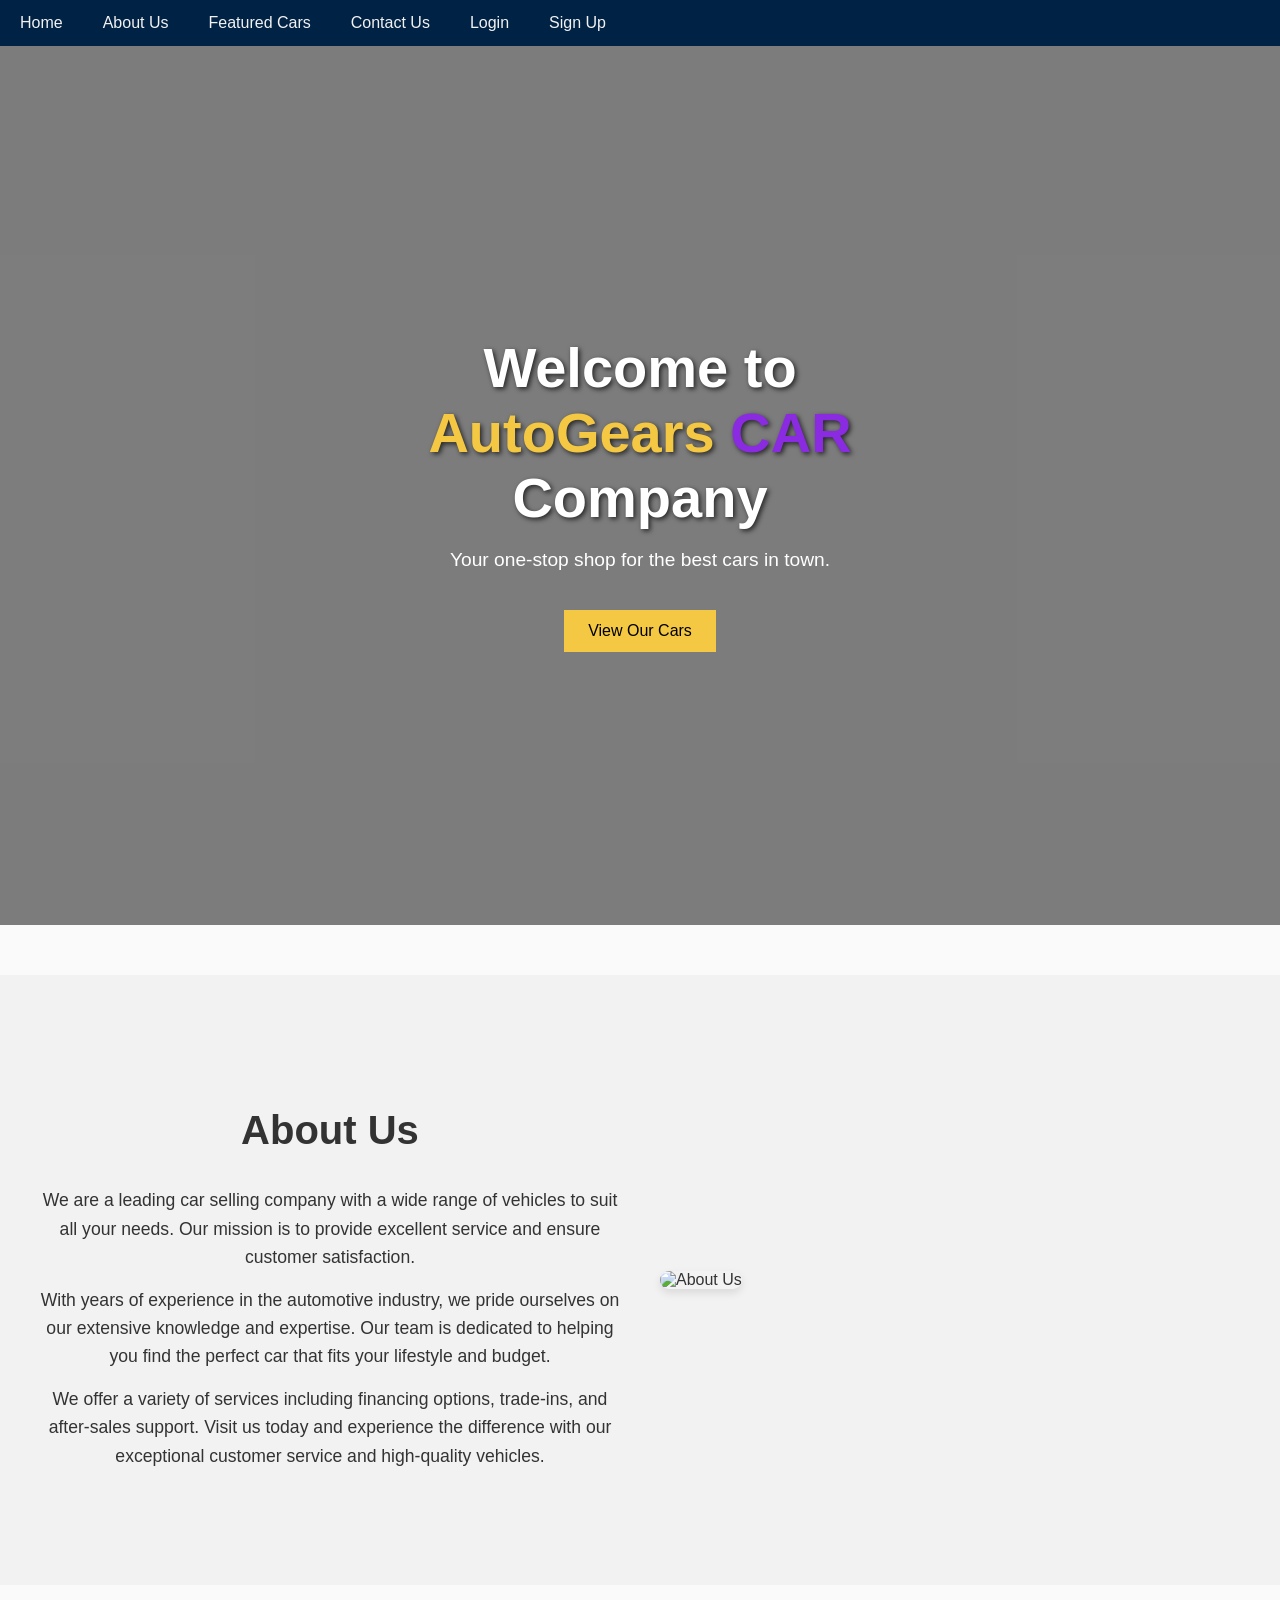
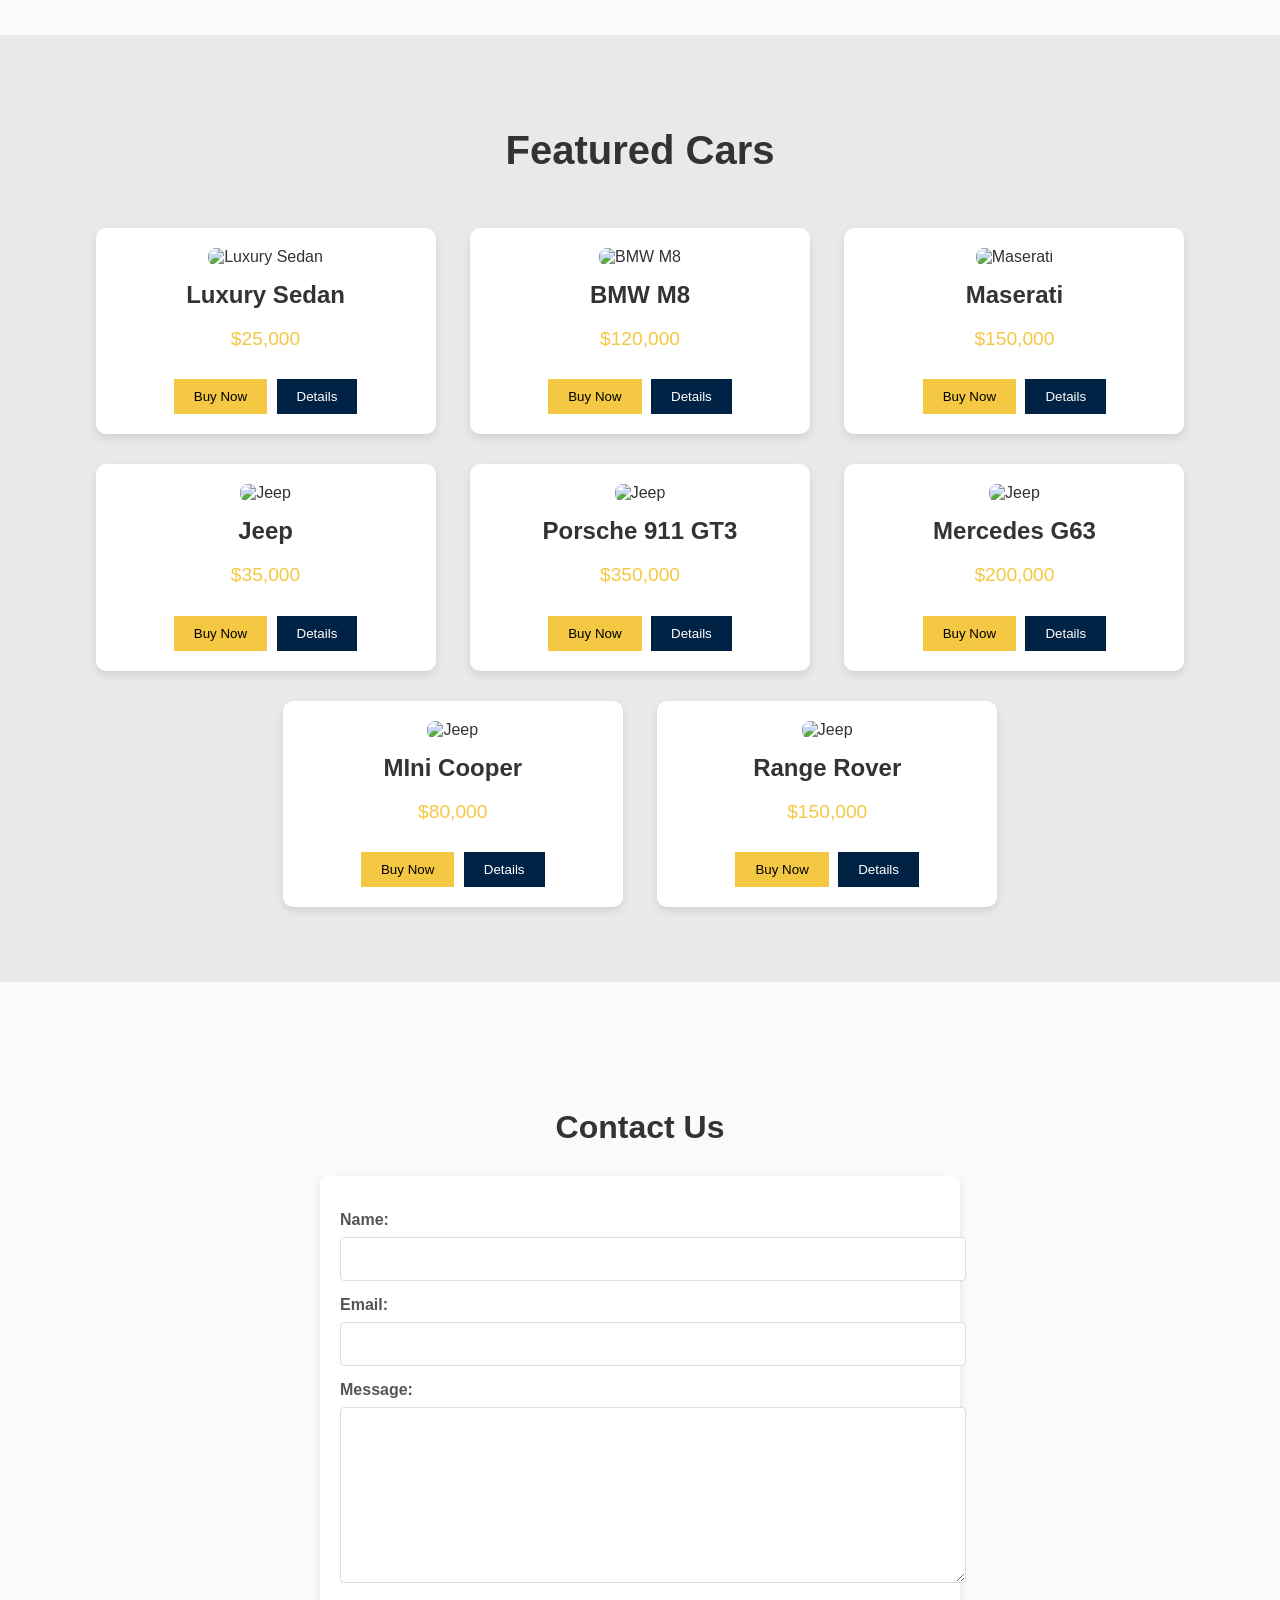
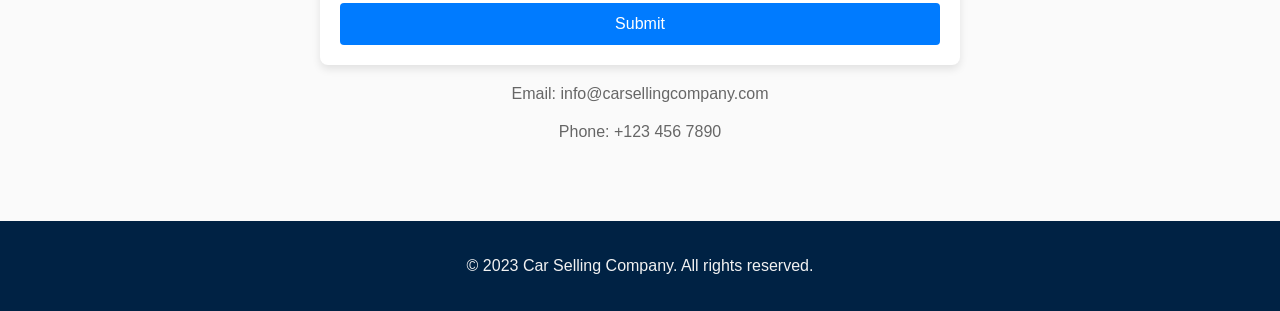
==== commit 32e7ff10: "FEAT: mockup for HCL assignment" ====
--- a/index.html
+++ b/index.html
@@ -2,379 +2,33 @@
 <html lang="en">
 <head>
   <meta charset="UTF-8" />
-  <meta name="viewport" content="width=device-width, initial-scale=1.0" />
+  <meta name="viewport" content="width=device-width, initial-scale=1.0"/>
   <title>Car Selling Company</title>
-  <style>
-    /* Base Styles & Theme Colors */
-    :root {
-      --primary-color: #002244; /* A deep navy for stability */
-      --accent-color: #f4c842;  /* Bright gold for call-to-actions */
-      --light-bg: #fafafa;
-      --dark-text: #333;
-      --neutral-bg: #f2f2f2;
-    }
-    body {
-      font-family: Arial, sans-serif;
-      margin: 0;
-      padding: 0;
-      scroll-behavior: smooth;
-      color: var(--dark-text);
-      background-color: var(--light-bg);
-    }
-    a {
-      text-decoration: none;
-      color: inherit;
-    }
-    
-    /* Navbar Styles */
-    .navbar {
-      background-color: var(--primary-color);
-      position: fixed;
-      width: 100%;
-      top: 0;
-      z-index: 1000;
-      overflow: hidden;
-    }
-    .navbar a {
-      float: left;
-      display: block;
-      color: #f2f2f2;
-      text-align: center;
-      padding: 14px 20px;
-      transition: background 0.3s ease, color 0.3s ease;
-    }
-    .navbar a:hover {
-      background-color: var(--accent-color);
-      color: #000;
-    }
-    
-    /* Hero Section */
-    .hero {
-      height: 100vh;
-      background: url('https://img.freepik.com/premium-photo/shiny-black-car-polished-with-dark-isolated-background-website-print-design_800563-1809.jpg') no-repeat center center/cover;
-      display: flex;
-      justify-content: center;
-      align-items: center;
-      text-align: center;
-      color: white;
-      position: relative;
-    }
-    .hero::before {
-      content: "";
-      position: absolute;
-      top: 0; left: 0; right: 0; bottom: 0;
-      background: rgba(0, 0, 0, 0.5);
-      z-index: 0;
-    }
-    .hero > div {
-      position: relative;
-      z-index: 1;
-    }
-    .hero h1 {
-      font-size: 3.5rem;
-      text-shadow: 2px 2px 5px rgba(0, 0, 0, 0.7);
-      margin-bottom: 10px;
-    }
-    .hero p {
-      font-size: 1.2rem;
-    }
-    .hero .cta-button {
-      background-color: var(--accent-color);
-      border: none;
-      padding: 12px 24px;
-      font-size: 1rem;
-      cursor: pointer;
-      color: #000;
-      margin-top: 20px;
-      transition: transform 0.3s ease, background-color 0.3s ease;
-    }
-    .hero .cta-button:hover {
-      background-color: #e0b12c;
-      transform: scale(1.05);
-    }
-    
-    /* Section Styles */
-    .section {
-      padding: 80px 20px;
-      margin-top: 50px;
-    }
-    .about, .contact {
-      background-color: var(--neutral-bg);
-    }
-    .about h2, .contact h2 {
-      text-align: center;
-      font-size: 2.5rem;
-    }
-    .about p, .contact p {
-      max-width: 800px;
-      margin: 0 auto;
-      text-align: center;
-      font-size: 1.2rem;
-    }
-    
-    /* About Section Layout */
-    .about-content {
-      display: flex;
-      align-items: center;
-      justify-content: center;
-      flex-wrap: wrap;
-    }
-    .about-text, .about-image {
-      flex: 1;
-      min-width: 300px;
-      padding: 20px;
-    }
-    .about-text p {
-      font-size: 1.1rem;
-      line-height: 1.6;
-      margin-bottom: 15px;
-    }
-    .about-image img {
-      max-width: 100%;
-      border-radius: 10px;
-      box-shadow: 0 4px 8px rgba(0, 0, 0, 0.1);
-    }
-    
-    /* Featured Cars Section */
-    .cars-section {
-      background-color: #e9e9e9;
-      text-align: center;
-      padding: 60px 20px;
-    }
-    .cars-section h2 {
-      margin-bottom: 40px;
-      font-size: 2.5rem;
-    }
-    .car-card {
-      background-color: #fff;
-      padding: 20px;
-      margin: 15px;
-      border-radius: 10px;
-      box-shadow: 0 4px 8px rgba(0,0,0,0.1);
-      display: inline-block;
-      width: 300px;
-      transition: transform 0.3s ease;
-      cursor: pointer;
-    }
-    .car-card:hover {
-      transform: translateY(-10px);
-    }
-    .car-card img {
-      max-width: 100%;
-      border-radius: 8px;
-    }
-    .car-title {
-      font-size: 1.5rem;
-      margin: 15px 0;
-    }
-    .car-price {
-      color: var(--accent-color);
-      font-size: 1.2rem;
-    }
-    
-    /* Button Styles */
-    .buy-now-button, .details-button {
-      border: none;
-      padding: 10px 20px;
-      cursor: pointer;
-      margin-top: 10px;
-      transition: background-color 0.3s ease;
-    }
-    .buy-now-button {
-      background-color: var(--accent-color);
-      color: #000;
-      margin-right: 5px;
-    }
-    .buy-now-button:hover {
-      background-color: #e0b12c;
-    }
-    .details-button {
-      background-color: var(--primary-color);
-      color: #fff;
-    }
-    .details-button:hover {
-      background-color: #003366;
-    }
-    
-    /* Modal (Shared Styles) */
-    .modal {
-      position: fixed;
-      top: 0;
-      left: 0;
-      right: 0;
-      bottom: 0;
-      background: rgba(0,0,0,0.8);
-      display: flex;
-      align-items: center;
-      justify-content: center;
-      opacity: 0;
-      pointer-events: none;
-      transition: opacity 0.3s ease;
-      z-index: 2000;
-    }
-    .modal.active {
-      opacity: 1;
-      pointer-events: all;
-    }
-    .modal-content {
-      background: #fff;
-      padding: 2rem;
-      border-radius: 8px;
-      max-width: 600px;
-      width: 90%;
-      position: relative;
-      text-align: left;
-    }
-    .modal-close {
-      position: absolute;
-      top: 10px;
-      right: 10px;
-      background: var(--accent-color);
-      border: none;
-      border-radius: 50%;
-      width: 30px;
-      height: 30px;
-      cursor: pointer;
-      font-size: 1.2rem;
-      line-height: 30px;
-      text-align: center;
-    }
-    
-    /* Checkout Modal Specific */
-    .checkout-form label {
-      display: block;
-      margin-top: 15px;
-      font-weight: bold;
-    }
-    .checkout-form input {
-      width: 100%;
-      padding: 10px;
-      margin-top: 5px;
-      border: 1px solid #ddd;
-      border-radius: 4px;
-      box-sizing: border-box;
-    }
-    .checkout-form button {
-      margin-top: 20px;
-      background-color: var(--primary-color);
-      color: #fff;
-      border: none;
-      padding: 12px;
-      width: 100%;
-      border-radius: 4px;
-      cursor: pointer;
-      transition: background-color 0.3s ease;
-    }
-    .checkout-form button:hover {
-      background-color: #001f33;
-    }
-    
-    /* Contact Section */
-    .section.contact {
-      padding: 50px;
-      background-color: var(--light-bg);
-      text-align: center;
-    }
-    .section.contact h2 {
-      font-size: 2em;
-      margin-bottom: 30px;
-      color: var(--dark-text);
-    }
-    .hidden-message {
-      display: none;
-      color: #28a745;
-      font-size: 18px;
-      margin-bottom: 20px;
-      font-weight: bold;
-    }
-    #success-message:target {
-      display: block;
-    }
-    #contact-form {
-      max-width: 600px;
-      margin: 0 auto;
-      display: flex;
-      flex-direction: column;
-      background-color: #fff;
-      padding: 20px;
-      border-radius: 8px;
-      box-shadow: 0 4px 8px rgba(0, 0, 0, 0.1);
-    }
-    #contact-form label {
-      margin-top: 15px;
-      font-weight: bold;
-      text-align: left;
-      color: #555;
-    }
-    #contact-form input, #contact-form textarea {
-      padding: 12px;
-      margin-top: 8px;
-      border: 1px solid #ddd;
-      border-radius: 4px;
-      font-size: 16px;
-      width: 100%;
-      transition: border-color 0.3s ease;
-    }
-    #contact-form input:focus, #contact-form textarea:focus {
-      outline: none;
-      border-color: #007bff;
-    }
-    #contact-form textarea {
-      min-height: 150px;
-      resize: vertical;
-    }
-    #contact-form button {
-      background-color: #007bff;
-      color: white;
-      border: none;
-      padding: 12px 0;
-      font-size: 16px;
-      border-radius: 4px;
-      cursor: pointer;
-      margin-top: 20px;
-      transition: background-color 0.3s ease, transform 0.2s ease;
-    }
-    #contact-form button:hover {
-      background-color: #0056b3;
-      transform: scale(1.02);
-    }
-    .section.contact p {
-      font-size: 16px;
-      color: #666;
-      margin-top: 20px;
-    }
-    
-    /* Footer */
-    .footer {
-      background-color: var(--primary-color);
-      color: #f2f2f2;
-      text-align: center;
-      padding: 20px 0;
-      margin-top: 30px;
-    }
-    .footer p {
-      margin: 0;
-    }
-  </style>
+  <!-- Link to External CSS -->
+  <link rel="stylesheet" href="styles.css" />
 </head>
 <body>
   <!-- Navbar -->
   <div class="navbar">
-    <a href="#home">Home</a>
+    <a href="index.html">Home</a>
     <a href="#about">About Us</a>
     <a href="#cars">Featured Cars</a>
     <a href="#contact">Contact Us</a>
-  </div>
-  
+    <a href="login.html">Login</a>
+    <a href="signup.html">Sign Up</a>
+  </div>
+
   <!-- Hero Section -->
   <div id="home" class="hero">
-    <div>
-      <h1>Welcome to <span style="color: var(--accent-color);">VITROX</span> <span style="color: blueviolet;">CAR</span> Company</h1>
+    <div class="hero-content">
+      <h1>Welcome to <span>AutoGears</span> <span>CAR</span> Company</h1>
       <p>Your one-stop shop for the best cars in town.</p>
-      <button class="cta-button" onclick="document.getElementById('cars').scrollIntoView()">View Our Cars</button>
-    </div>
-  </div>
-  
+      <button class="cta-button" onclick="document.getElementById('cars').scrollIntoView()">
+        View Our Cars
+      </button>
+    </div>
+  </div>
+
   <!-- About Section -->
   <div id="about" class="section about">
     <div class="about-content">
@@ -389,41 +43,125 @@
       </div>
     </div>
   </div>
-  
+
   <!-- Featured Cars Section -->
   <div id="cars" class="section cars-section">
     <h2>Featured Cars</h2>
-    <!-- Car Cards -->
-    <div class="car-card" data-car="Luxury Sedan" data-price="$25,000" data-desc="Experience unparalleled comfort and style with our Luxury Sedan. Designed for those who appreciate elegance and performance.">
+    
+    <!-- 1. Luxury Sedan -->
+    <div 
+      class="car-card" 
+      data-car="Luxury Sedan" 
+      data-price="$25,000" 
+      data-desc="Experience unparalleled comfort and style with our Luxury Sedan."
+    >
       <img src="https://www.topgear.com/sites/default/files/news-listicle/image/2023/09/LEAD.jpg" alt="Luxury Sedan">
       <h3 class="car-title">Luxury Sedan</h3>
       <p class="car-price">$25,000</p>
       <button class="buy-now-button">Buy Now</button>
       <button class="details-button">Details</button>
     </div>
-    <div class="car-card" data-car="BMW M8" data-price="$120,000" data-desc="BMW M8 delivers a perfect blend of luxury, technology, and performance. Experience the thrill of a precision-engineered machine.">
+
+    <!-- 2. BMW M8 -->
+    <div 
+      class="car-card" 
+      data-car="BMW M8" 
+      data-price="$120,000" 
+      data-desc="BMW M8 blends luxury, technology, and performance."
+    >
       <img src="https://www.bmw-me.com/content/dam/bmw/common/all-models/m-series/m8-gran-coupe/2022/onepager/bmw-m8-gran-coupe-onepager-gallery-m8-gc-thumbnail-01.jpg" alt="BMW M8">
       <h3 class="car-title">BMW M8</h3>
       <p class="car-price">$120,000</p>
       <button class="buy-now-button">Buy Now</button>
       <button class="details-button">Details</button>
     </div>
-    <div class="car-card" data-car="Maserati" data-price="$150,000" data-desc="Maserati stands for Italian design excellence and exhilarating performance. A symbol of prestige and style.">
+
+    <!-- 3. Maserati -->
+    <div 
+      class="car-card" 
+      data-car="Maserati" 
+      data-price="$150,000" 
+      data-desc="Maserati stands for Italian design excellence and exhilarating performance. A symbol of prestige and style."
+    >
       <img src="https://www.dubicars.com/images/d26fe1/r_960x540/generations/generation_64aaa37763a72_maserati-mc20-exterior-front-right-angled.jpg?6" alt="Maserati">
       <h3 class="car-title">Maserati</h3>
       <p class="car-price">$150,000</p>
       <button class="buy-now-button">Buy Now</button>
       <button class="details-button">Details</button>
     </div>
-    <div class="car-card" data-car="Jeep" data-price="$35,000" data-desc="Jeep combines rugged design with off-road prowess. Built to conquer any terrain while keeping style intact.">
+
+    <!-- 4. Jeep -->
+    <div 
+      class="car-card" 
+      data-car="Jeep" 
+      data-price="$35,000" 
+      data-desc="Jeep combines rugged design with off-road prowess. Built to conquer any terrain while keeping style intact."
+    >
       <img src="https://www.jeep-india.com/content/dam/cross-regional/apac/jeep/en_in/wrangler-price-reveal/gallery/Exterior-6-Website_Gallery-Page.jpg.img.1440.jpg" alt="Jeep">
       <h3 class="car-title">Jeep</h3>
       <p class="car-price">$35,000</p>
       <button class="buy-now-button">Buy Now</button>
       <button class="details-button">Details</button>
     </div>
-  </div>
-  
+
+    <!-- 5. Porsche 911 GT3 (Mismatched Data Attributes) -->
+    <div 
+      class="car-card" 
+      data-car="Jeep" 
+      data-price="$35,000" 
+      data-desc="Jeep combines rugged design with off-road prowess. Built to conquer any terrain while keeping style intact."
+    >
+      <img src="https://www.drivencarguide.co.nz/media/p5ifh0en/20230818_101942.jpg?rmode=max&width=908&height=545" alt="Jeep">
+      <h3 class="car-title">Porsche 911 GT3</h3>
+      <p class="car-price">$350,000</p>
+      <button class="buy-now-button">Buy Now</button>
+      <button class="details-button">Details</button>
+    </div>
+
+    <!-- 6. Mercedes G63 (Mismatched Data Attributes) -->
+    <div 
+      class="car-card" 
+      data-car="Jeep" 
+      data-price="$35,000" 
+      data-desc="Jeep combines rugged design with off-road prowess. Built to conquer any terrain while keeping style intact."
+    >
+      <img src="https://imgd.aeplcdn.com/664x374/n/cw/ec/36129/g-class-exterior-front-view-2.jpeg?isig=0&q=80" alt="Jeep">
+      <h3 class="car-title">Mercedes G63</h3>
+      <p class="car-price">$200,000</p>
+      <button class="buy-now-button">Buy Now</button>
+      <button class="details-button">Details</button>
+    </div>
+
+    <!-- 7. Mini Cooper (Mismatched Data Attributes) -->
+    <div 
+      class="car-card" 
+      data-car="Jeep" 
+      data-price="$35,000" 
+      data-desc="Jeep combines rugged design with off-road prowess. Built to conquer any terrain while keeping style intact."
+    >
+      <img src="https://media.drive.com.au/obj/tx_q:50,rs:auto:1920:1080:1/driveau/upload/cms/uploads/4f230c4c-7721-5a3f-9402-9c0ccd050000" alt="Jeep">
+      <h3 class="car-title">MIni Cooper</h3>
+      <p class="car-price">$80,000</p>
+      <button class="buy-now-button">Buy Now</button>
+      <button class="details-button">Details</button>
+    </div>
+
+    <!-- 8. Range Rover (Mismatched Data Attributes) -->
+    <div 
+      class="car-card" 
+      data-car="Jeep" 
+      data-price="$35,000" 
+      data-desc="Jeep combines rugged design with off-road prowess. Built to conquer any terrain while keeping style intact."
+    >
+      <img src="https://www.motortrend.com/files/6691ac06ebd0de0008230191/4-2025-land-rover-range-rover-sport-front-view.jpg?w=768&width=768&q=75&format=webp" alt="Jeep">
+      <h3 class="car-title">Range Rover</h3>
+      <p class="car-price">$150,000</p>
+      <button class="buy-now-button">Buy Now</button>
+      <button class="details-button">Details</button>
+    </div>
+
+  </div>
+
   <!-- Details Modal -->
   <div class="modal" id="carModal">
     <div class="modal-content">
@@ -433,7 +171,7 @@
       <p id="modalCarDesc">Car details will be shown here.</p>
     </div>
   </div>
-  
+
   <!-- Checkout Modal -->
   <div class="modal" id="checkoutModal">
     <div class="modal-content">
@@ -442,25 +180,25 @@
       <p id="checkoutCarPrice">Price: </p>
       <form class="checkout-form">
         <label for="buyerName">Your Name</label>
-        <input type="text" id="buyerName" name="buyerName" placeholder="Enter your name" required />
-        
+        <input type="text" id="buyerName" name="buyerName" required />
+
         <label for="buyerEmail">Email</label>
-        <input type="email" id="buyerEmail" name="buyerEmail" placeholder="Enter your email" required />
-        
+        <input type="email" id="buyerEmail" name="buyerEmail" required />
+
         <label for="cardNumber">Credit Card Number</label>
-        <input type="text" id="cardNumber" name="cardNumber" placeholder="xxxx-xxxx-xxxx-xxxx" required />
-        
+        <input type="text" id="cardNumber" name="cardNumber" required />
+
         <label for="expiry">Expiry Date</label>
-        <input type="text" id="expiry" name="expiry" placeholder="MM/YY" required />
-        
+        <input type="text" id="expiry" name="expiry" required />
+
         <label for="cvv">CVV</label>
-        <input type="text" id="cvv" name="cvv" placeholder="123" required />
-        
+        <input type="text" id="cvv" name="cvv" required />
+
         <button type="submit">Pay Now</button>
       </form>
     </div>
   </div>
-  
+
   <!-- Contact Section -->
   <div id="contact" class="section contact">
     <h2>Contact Us</h2>
@@ -469,85 +207,24 @@
     </div>
     <form action="#success-message" id="contact-form">
       <label for="name">Name:</label>
-      <input type="text" id="name" name="name" placeholder="Your Name" required />
+      <input type="text" id="name" name="name" required />
       <label for="email">Email:</label>
-      <input type="email" id="email" name="email" placeholder="Your Email" required />
+      <input type="email" id="email" name="email" required />
       <label for="message">Message:</label>
-      <textarea id="message" name="message" placeholder="Your Message" required></textarea>
+      <textarea id="message" name="message" required></textarea>
       <button type="submit">Submit</button>
     </form>
     <p>Email: info@carsellingcompany.com</p>
     <p>Phone: +123 456 7890</p>
   </div>
-  
+
   <!-- Footer -->
   <div class="footer">
     <p>&copy; 2023 Car Selling Company. All rights reserved.</p>
   </div>
-  
-  <!-- JavaScript for Modal Functionality -->
-  <script>
-    // Elements for Details Modal
-    const detailsButtons = document.querySelectorAll('.details-button');
-    const carModal = document.getElementById('carModal');
-    const modalCarName = document.getElementById('modalCarName');
-    const modalCarPrice = document.getElementById('modalCarPrice');
-    const modalCarDesc = document.getElementById('modalCarDesc');
-    const modalClose = document.getElementById('modalClose');
-
-    // Elements for Checkout Modal
-    const buyNowButtons = document.querySelectorAll('.buy-now-button');
-    const checkoutModal = document.getElementById('checkoutModal');
-    const checkoutCarName = document.getElementById('checkoutCarName');
-    const checkoutCarPrice = document.getElementById('checkoutCarPrice');
-    const checkoutClose = document.getElementById('checkoutClose');
-    
-    // Open Details Modal on Details button click
-    detailsButtons.forEach(button => {
-      button.addEventListener('click', (e) => {
-        e.stopPropagation();
-        const card = e.target.closest('.car-card');
-        modalCarName.textContent = card.getAttribute('data-car');
-        modalCarPrice.textContent = "Price: " + card.getAttribute('data-price');
-        modalCarDesc.textContent = card.getAttribute('data-desc');
-        carModal.classList.add('active');
-      });
-    });
-    
-    // Open Checkout Modal on Buy Now button click
-    buyNowButtons.forEach(button => {
-      button.addEventListener('click', (e) => {
-        e.stopPropagation();
-        const card = e.target.closest('.car-card');
-        checkoutCarName.textContent = "Checkout - " + card.getAttribute('data-car');
-        checkoutCarPrice.textContent = "Price: " + card.getAttribute('data-price');
-        checkoutModal.classList.add('active');
-      });
-    });
-    
-    // Close modals on clicking close button or clicking outside modal content
-    modalClose.addEventListener('click', () => {
-      carModal.classList.remove('active');
-    });
-    checkoutClose.addEventListener('click', () => {
-      checkoutModal.classList.remove('active');
-    });
-    
-    window.addEventListener('click', (e) => {
-      if(e.target === carModal) {
-        carModal.classList.remove('active');
-      }
-      if(e.target === checkoutModal) {
-        checkoutModal.classList.remove('active');
-      }
-    });
-    
-    // Optional: Handle checkout form submission
-    document.querySelector('.checkout-form').addEventListener('submit', (e) => {
-      e.preventDefault();
-      alert('Payment processed successfully!');
-      checkoutModal.classList.remove('active');
-    });
-  </script>
+
+  <!-- JavaScript -->
+  <script src="script.js"></script>
 </body>
 </html>
+
--- a/styles.css
+++ b/styles.css
@@ -0,0 +1,450 @@
+/* Theme & Base Styles */
+:root {
+  --primary-color: #002244;
+  --accent-color: #f4c842;
+  --light-bg: #fafafa;
+  --dark-text: #333;
+  --neutral-bg: #f2f2f2;
+}
+
+body {
+  font-family: Arial, sans-serif;
+  margin: 0;
+  padding: 0;
+  scroll-behavior: smooth;
+  color: var(--dark-text);
+  background-color: var(--light-bg);
+}
+a {
+  text-decoration: none;
+  color: inherit;
+}
+
+/* Navbar */
+.navbar {
+  background-color: var(--primary-color);
+  position: fixed;
+  width: 100%;
+  top: 0;
+  z-index: 1000;
+  overflow: hidden;
+}
+.navbar a {
+  float: left;
+  display: block;
+  color: #f2f2f2;
+  text-align: center;
+  padding: 14px 20px;
+  transition: background 0.3s ease, color 0.3s ease;
+}
+.navbar a:hover {
+  background-color: var(--accent-color);
+  color: #000;
+}
+
+/* Hero */
+.hero {
+  height: 100vh;
+  background: url('https://imgcdn.stablediffusionweb.com/2024/10/5/b3b0c3b1-2f3e-4dd8-97fd-e8369f3da1a9.jpg')
+              no-repeat center center/cover;
+  display: flex;
+  justify-content: center;
+  align-items: center;
+  text-align: center;
+  color: white;
+  position: relative;
+  margin-top: 25px; /* Space for fixed navbar */
+}
+.hero::before {
+  content: "";
+  position: absolute;
+  top: 0; left: 0; right: 0; bottom: 0;
+  background: rgba(0, 0, 0, 0.5);
+  z-index: 0;
+}
+.hero-content {
+  position: relative;
+  z-index: 1;
+  max-width: 600px;
+  padding: 0 1rem;
+}
+.hero h1 {
+  font-size: 3.5rem;
+  text-shadow: 2px 2px 5px rgba(0, 0, 0, 0.7);
+  margin-bottom: 10px;
+}
+.hero h1 span:nth-of-type(1) {
+  color: var(--accent-color);
+}
+.hero h1 span:nth-of-type(2) {
+  color: blueviolet;
+}
+.hero p {
+  font-size: 1.2rem;
+}
+.cta-button {
+  background-color: var(--accent-color);
+  border: none;
+  padding: 12px 24px;
+  font-size: 1rem;
+  cursor: pointer;
+  color: #000;
+  margin-top: 20px;
+  transition: transform 0.3s ease, background-color 0.3s ease;
+}
+.cta-button:hover {
+  background-color: #e0b12c;
+  transform: scale(1.05);
+}
+
+/* Sections */
+.section {
+  padding: 80px 20px;
+  margin-top: 50px;
+}
+.about, .contact {
+  background-color: var(--neutral-bg);
+}
+.about h2, .contact h2 {
+  text-align: center;
+  font-size: 2.5rem;
+}
+.about p, .contact p {
+  max-width: 800px;
+  margin: 0 auto;
+  text-align: center;
+  font-size: 1.2rem;
+}
+
+/* About Section */
+.about-content {
+  display: flex;
+  align-items: center;
+  justify-content: center;
+  flex-wrap: wrap;
+}
+.about-text, .about-image {
+  flex: 1;
+  min-width: 300px;
+  padding: 20px;
+}
+.about-text p {
+  font-size: 1.1rem;
+  line-height: 1.6;
+  margin-bottom: 15px;
+}
+.about-image img {
+  max-width: 100%;
+  border-radius: 10px;
+  box-shadow: 0 4px 8px rgba(0, 0, 0, 0.1);
+}
+
+/* Cars Section */
+.cars-section {
+  background-color: #e9e9e9;
+  text-align: center;
+  padding: 60px 20px;
+}
+.cars-section h2 {
+  margin-bottom: 40px;
+  font-size: 2.5rem;
+}
+.car-card {
+  background-color: #fff;
+  padding: 20px;
+  margin: 15px;
+  border-radius: 10px;
+  box-shadow: 0 4px 8px rgba(0,0,0,0.1);
+  display: inline-block;
+  width: 300px;
+  transition: transform 0.3s ease;
+  cursor: pointer;
+}
+.car-card:hover {
+  transform: translateY(-10px);
+}
+.car-card img {
+  max-width: 100%;
+  border-radius: 8px;
+}
+.car-title {
+  font-size: 1.5rem;
+  margin: 15px 0;
+}
+.car-price {
+  color: var(--accent-color);
+  font-size: 1.2rem;
+}
+
+/* Buttons */
+.buy-now-button, .details-button {
+  border: none;
+  padding: 10px 20px;
+  cursor: pointer;
+  margin-top: 10px;
+  transition: background-color 0.3s ease;
+}
+.buy-now-button {
+  background-color: var(--accent-color);
+  color: #000;
+  margin-right: 5px;
+}
+.buy-now-button:hover {
+  background-color: #e0b12c;
+}
+.details-button {
+  background-color: var(--primary-color);
+  color: #fff;
+}
+.details-button:hover {
+  background-color: #003366;
+}
+
+/* Modals */
+.modal {
+  position: fixed;
+  top: 0; left: 0; right: 0; bottom: 0;
+  background: rgba(0,0,0,0.8);
+  display: flex;
+  align-items: center;
+  justify-content: center;
+  opacity: 0;
+  pointer-events: none;
+  transition: opacity 0.3s ease;
+  z-index: 2000;
+}
+.modal.active {
+  opacity: 1;
+  pointer-events: all;
+}
+.modal-content {
+  background: #fff;
+  padding: 2rem;
+  border-radius: 8px;
+  max-width: 600px;
+  width: 90%;
+  position: relative;
+  text-align: left;
+}
+.modal-close {
+  position: absolute;
+  top: 10px;
+  right: 10px;
+  background: var(--accent-color);
+  border: none;
+  border-radius: 50%;
+  width: 30px;
+  height: 30px;
+  cursor: pointer;
+  font-size: 1.2rem;
+  line-height: 30px;
+  text-align: center;
+}
+
+/* Checkout Form */
+.checkout-form label {
+  display: block;
+  margin-top: 15px;
+  font-weight: bold;
+}
+.checkout-form input {
+  width: 100%;
+  padding: 10px;
+  margin-top: 5px;
+  border: 1px solid #ddd;
+  border-radius: 4px;
+  box-sizing: border-box;
+}
+.checkout-form button {
+  margin-top: 20px;
+  background-color: var(--primary-color);
+  color: #fff;
+  border: none;
+  padding: 12px;
+  width: 100%;
+  border-radius: 4px;
+  cursor: pointer;
+  transition: background-color 0.3s ease;
+}
+.checkout-form button:hover {
+  background-color: #001f33;
+}
+
+/* Contact Section */
+.section.contact {
+  padding: 50px;
+  background-color: var(--light-bg);
+  text-align: center;
+}
+.section.contact h2 {
+  font-size: 2em;
+  margin-bottom: 30px;
+  color: var(--dark-text);
+}
+.hidden-message {
+  display: none;
+  color: #28a745;
+  font-size: 18px;
+  margin-bottom: 20px;
+  font-weight: bold;
+}
+#success-message:target {
+  display: block;
+}
+#contact-form {
+  max-width: 600px;
+  margin: 0 auto;
+  display: flex;
+  flex-direction: column;
+  background-color: #fff;
+  padding: 20px;
+  border-radius: 8px;
+  box-shadow: 0 4px 8px rgba(0, 0, 0, 0.1);
+}
+#contact-form label {
+  margin-top: 15px;
+  font-weight: bold;
+  text-align: left;
+  color: #555;
+}
+#contact-form input, #contact-form textarea {
+  padding: 12px;
+  margin-top: 8px;
+  border: 1px solid #ddd;
+  border-radius: 4px;
+  font-size: 16px;
+  width: 100%;
+  transition: border-color 0.3s ease;
+}
+#contact-form input:focus, #contact-form textarea:focus {
+  outline: none;
+  border-color: #007bff;
+}
+#contact-form textarea {
+  min-height: 150px;
+  resize: vertical;
+}
+#contact-form button {
+  background-color: #007bff;
+  color: white;
+  border: none;
+  padding: 12px 0;
+  font-size: 16px;
+  border-radius: 4px;
+  cursor: pointer;
+  margin-top: 20px;
+  transition: background-color 0.3s ease, transform 0.2s ease;
+}
+#contact-form button:hover {
+  background-color: #0056b3;
+  transform: scale(1.02);
+}
+.section.contact p {
+  font-size: 16px;
+  color: #666;
+  margin-top: 20px;
+}
+
+/* Footer */
+.footer {
+  background-color: var(--primary-color);
+  color: #f2f2f2;
+  text-align: center;
+  padding: 20px 0;
+  margin-top: 30px;
+}
+
+/* Auth Containers */
+.auth-container {
+  max-width: 400px;
+  margin: 80px auto 0;
+  padding: 20px;
+  border-radius: 8px;
+  background-color: #fff;
+  box-shadow: 0 4px 8px rgba(0,0,0,0.1);
+}
+.auth-container h2 {
+  text-align: center;
+  margin-bottom: 20px;
+}
+.auth-container form {
+  display: flex;
+  flex-direction: column;
+}
+.auth-container form label {
+  margin-top: 15px;
+  font-weight: bold;
+}
+.auth-container form input {
+  padding: 12px;
+  margin-top: 8px;
+  border: 1px solid #ddd;
+  border-radius: 4px;
+}
+.auth-container form button {
+  background-color: var(--accent-color);
+  color: #000;
+  border: none;
+  padding: 12px 0;
+  font-size: 16px;
+  border-radius: 4px;
+  cursor: pointer;
+  margin-top: 20px;
+  transition: background-color 0.3s ease;
+}
+.auth-container form button:hover {
+  background-color: #e0b12c;
+}
+
+/* Toast Container */
+#toast-container {
+  position: fixed;
+  top: 20px;
+  right: 20px;
+  z-index: 9999;
+  display: flex;
+  flex-direction: column;
+  gap: 10px;
+}
+
+/* Individual Toast */
+.toast {
+  min-width: 200px;
+  padding: 12px 16px;
+  border-radius: 4px;
+  color: #fff;
+  font-size: 14px;
+  box-shadow: 0 2px 6px rgba(0,0,0,0.2);
+  animation: fadeInOut 4s forwards;
+  opacity: 0;
+  pointer-events: none;
+}
+
+/* Success and Error Variations */
+.toast--success {
+  background-color: #28a745; /* Greenish */
+}
+.toast--error {
+  background-color: #dc3545; /* Reddish */
+}
+
+/* Fade In/Out Animation */
+@keyframes fadeInOut {
+  0% {
+    opacity: 0;
+    transform: translateY(-10px);
+  }
+  10% {
+    opacity: 1;
+    transform: translateY(0);
+  }
+  90% {
+    opacity: 1;
+    transform: translateY(0);
+  }
+  100% {
+    opacity: 0;
+    transform: translateY(-10px);
+  }
+}
+
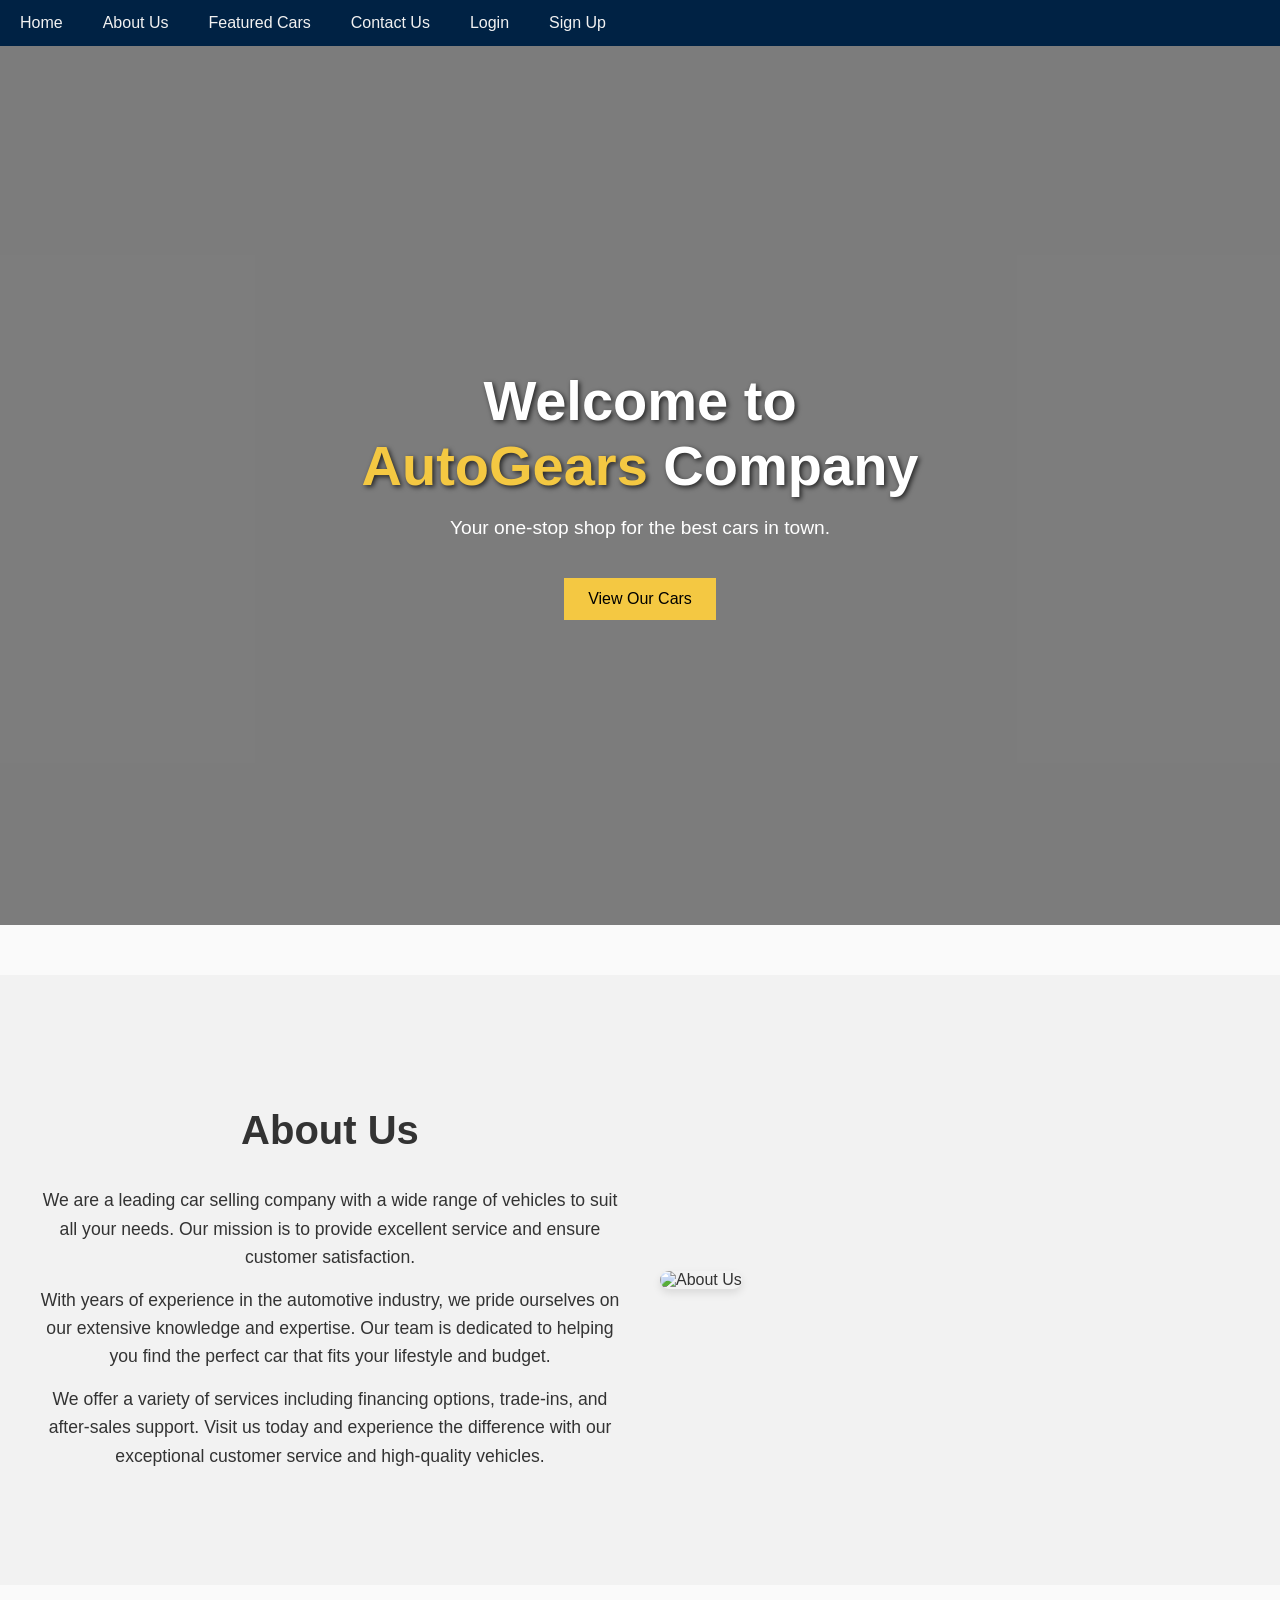
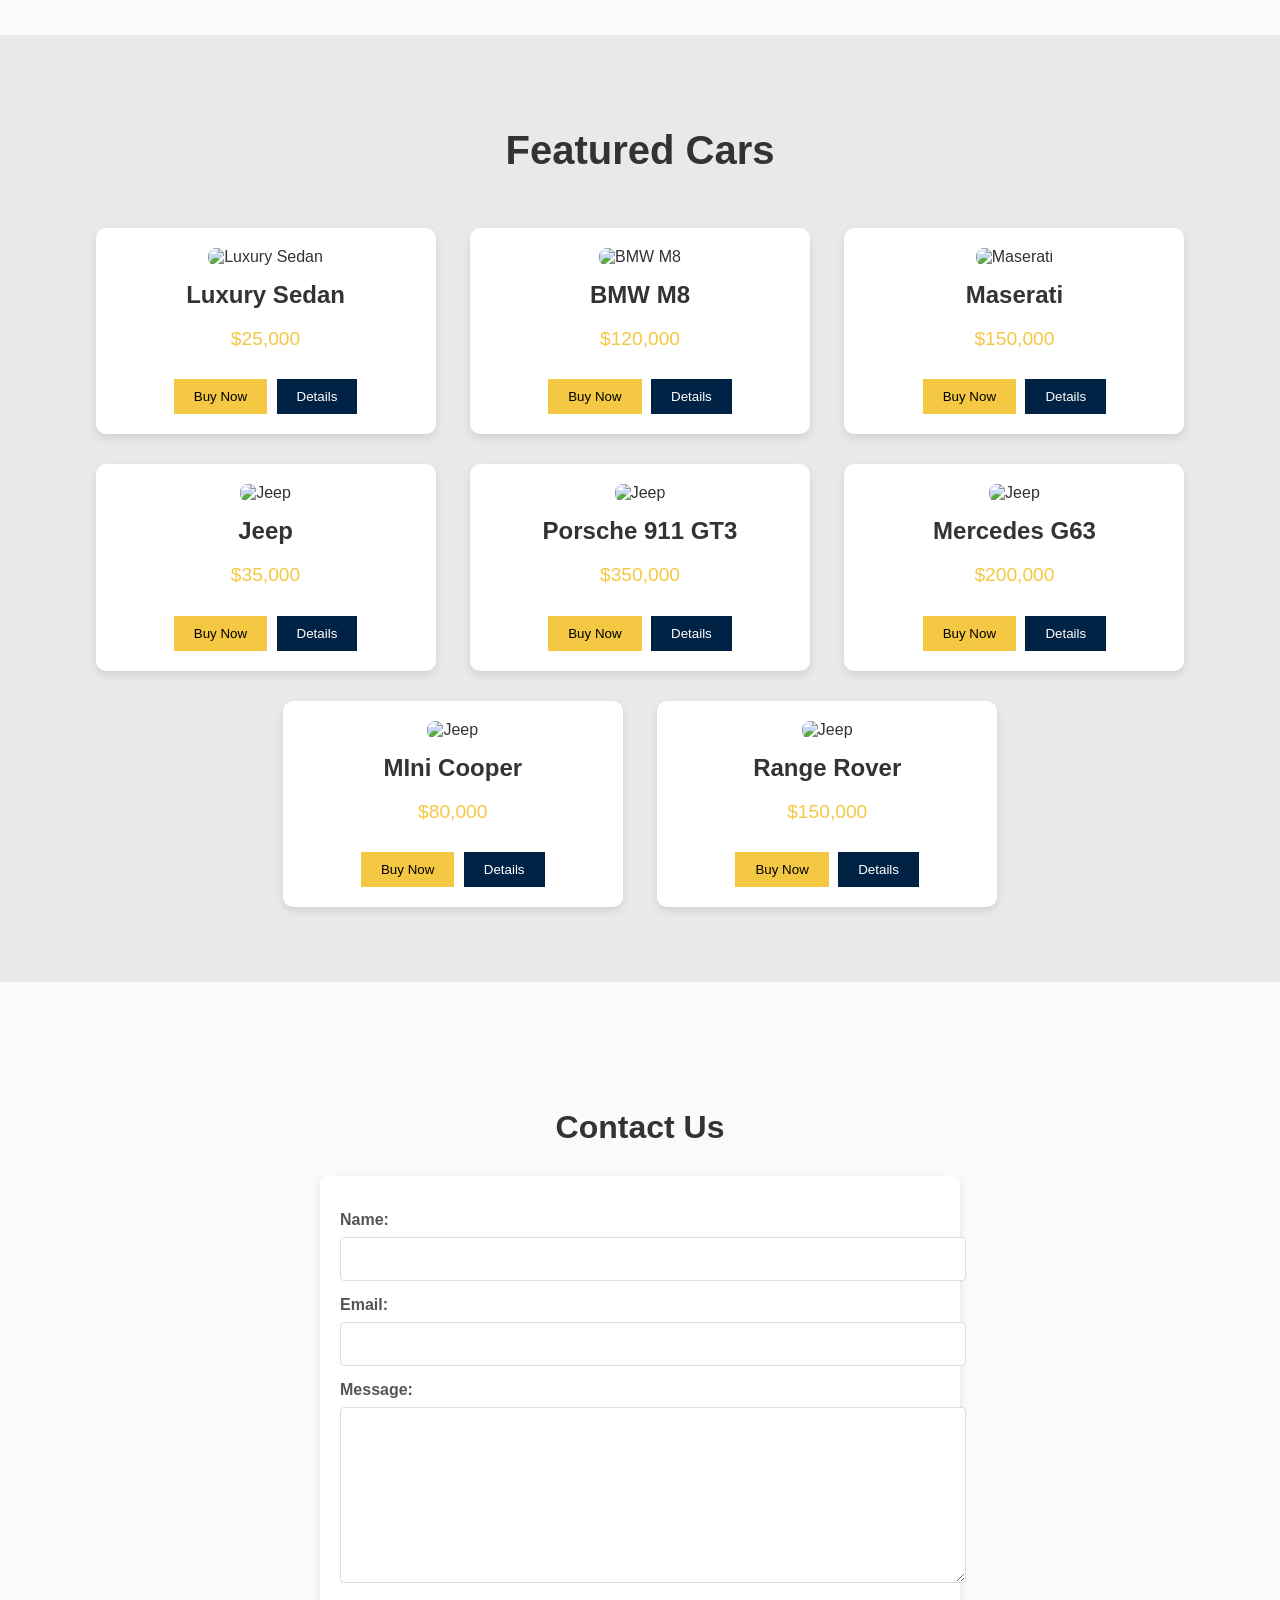
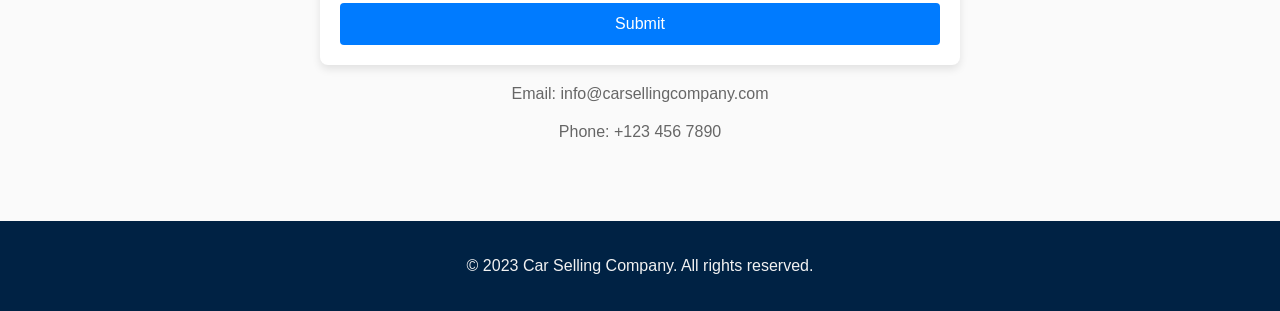
==== commit aeaa8eee: "FEAT: learning HCL" ====
--- a/index.html
+++ b/index.html
@@ -21,7 +21,7 @@
   <!-- Hero Section -->
   <div id="home" class="hero">
     <div class="hero-content">
-      <h1>Welcome to <span>AutoGears</span> <span>CAR</span> Company</h1>
+      <h1>Welcome to <span>AutoGears</span> Company</h1>
       <p>Your one-stop shop for the best cars in town.</p>
       <button class="cta-button" onclick="document.getElementById('cars').scrollIntoView()">
         View Our Cars
